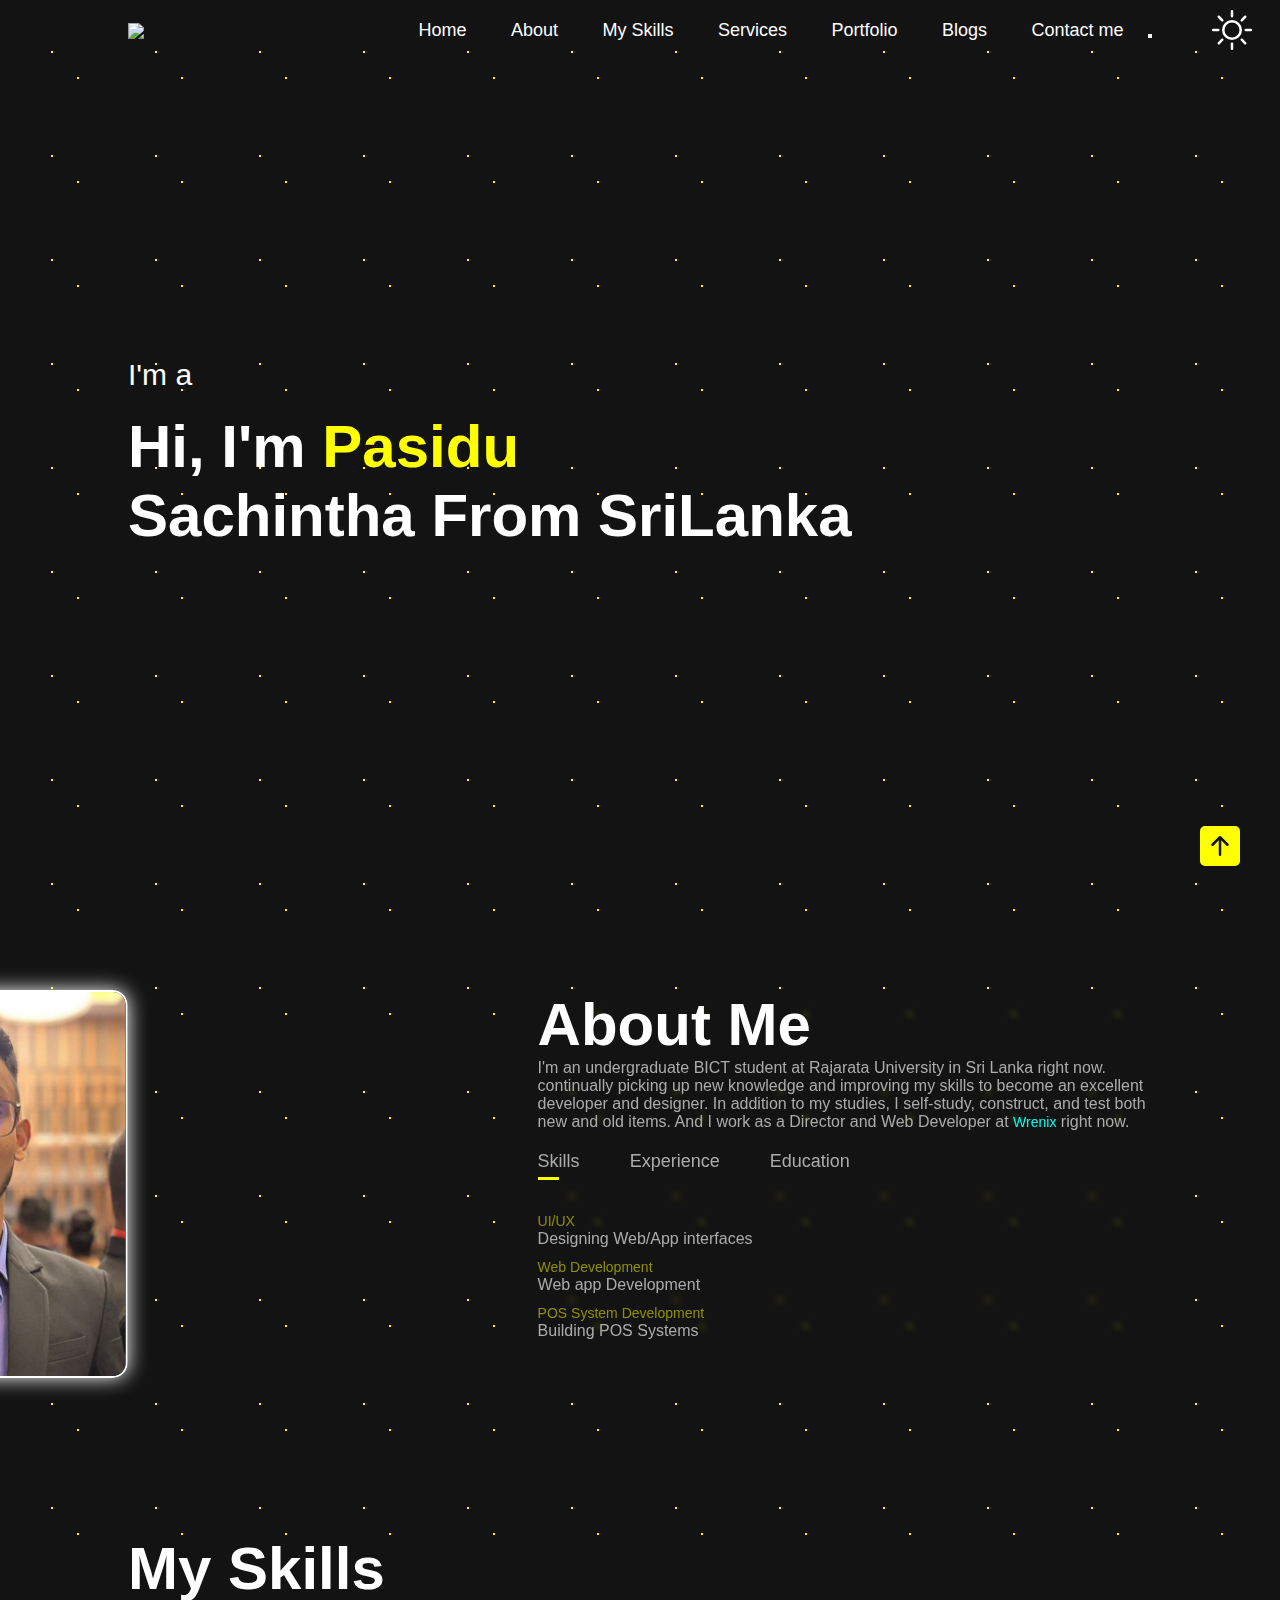
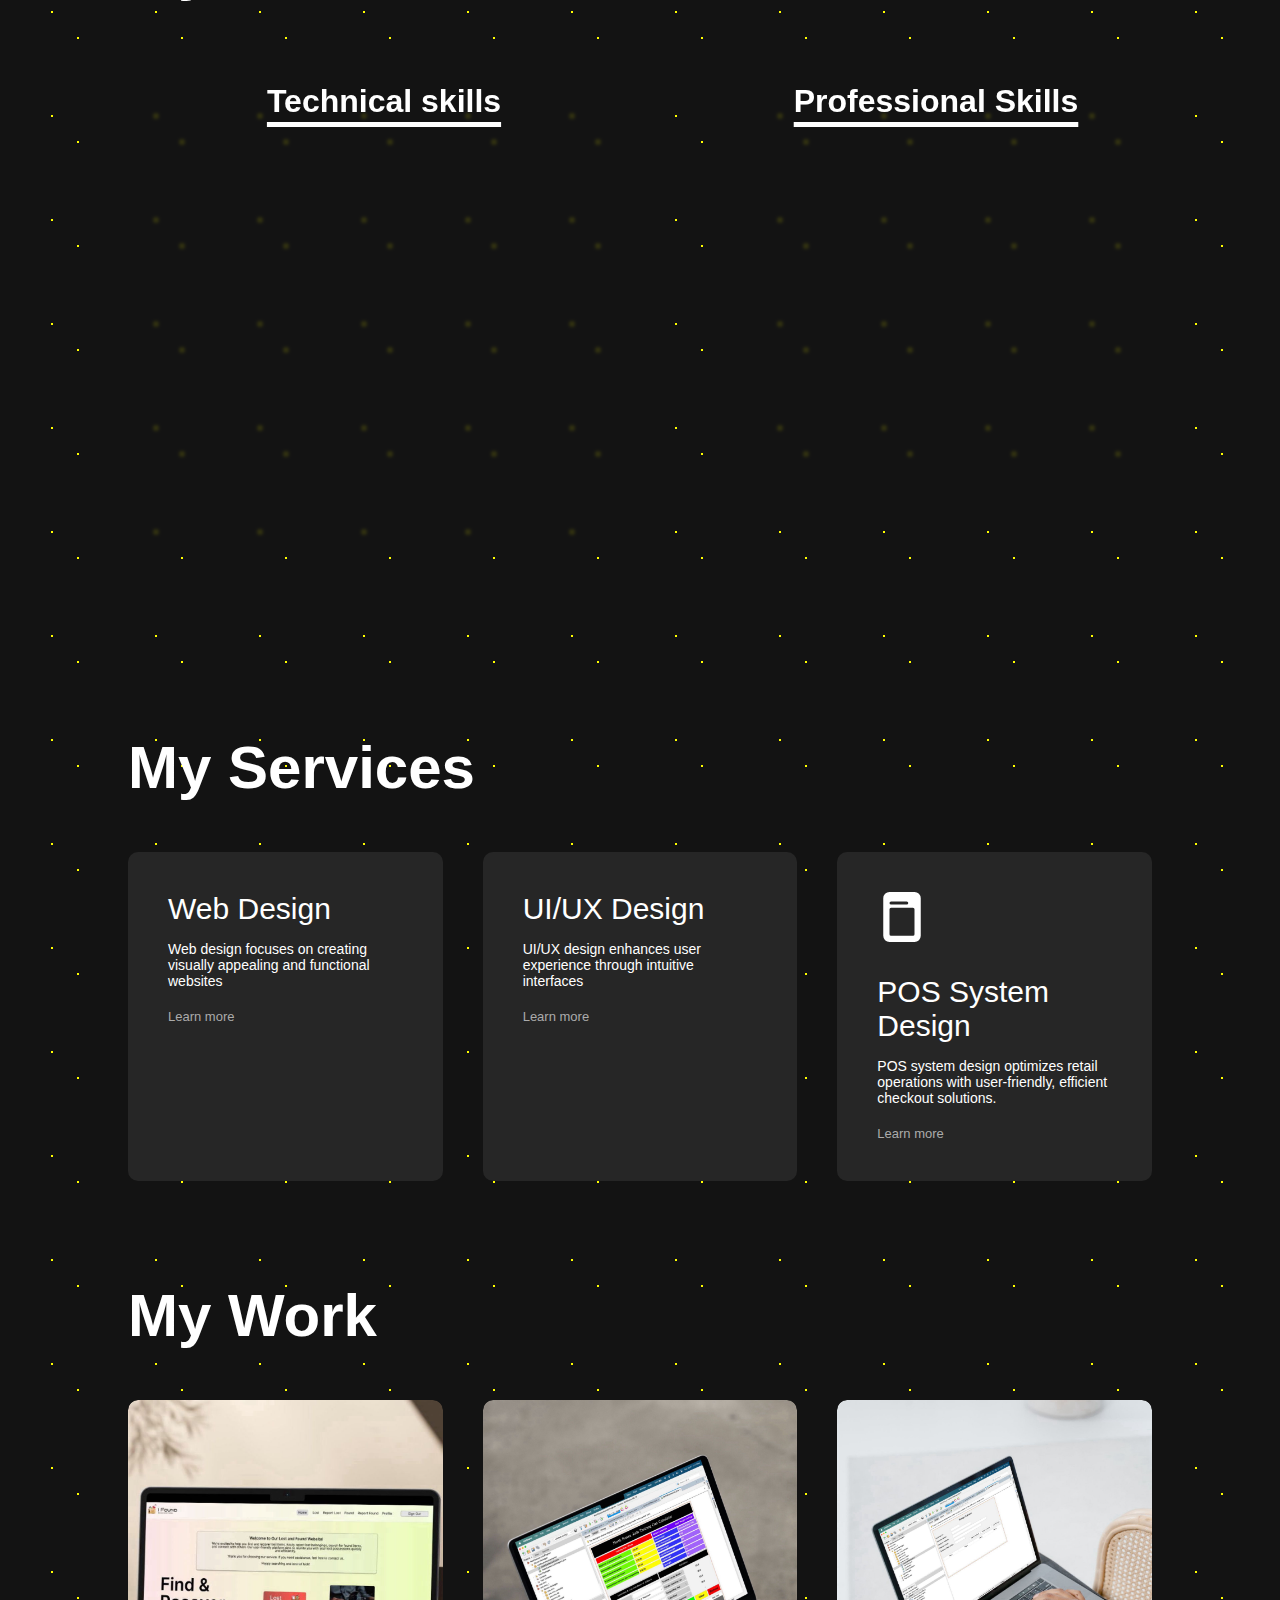
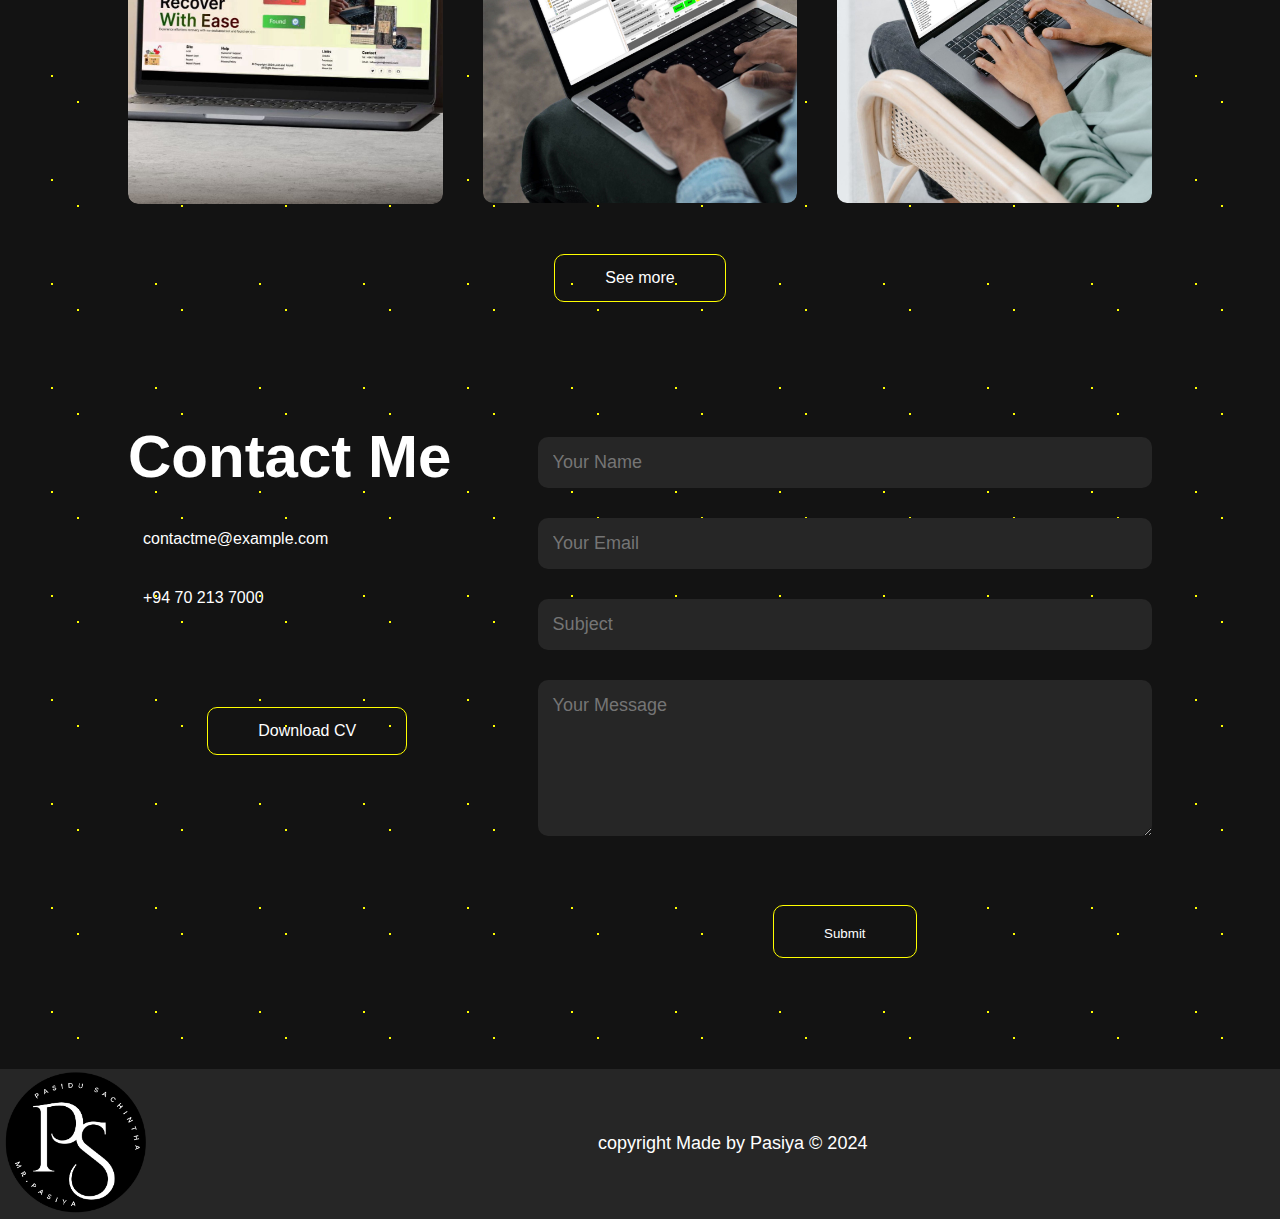
==== index.html @ 475c7ee6 "Update index.html" ====
<!DOCTYPE html>
<html lang="en">

<head>
    <meta charset="UTF-8">
    <meta name="viewport" content="width=device-width, initial-scale=1.0">
    <meta name="description" content="Designing the future">
    <meta name="author" content="Mr.Pasiya">
    <meta property="og:title" content="Mr.Pasiya">
    <meta property="og:description" content="Designing the future">
    <meta property="og:author" content="Mr.Pasiya">
    <meta property="og:image" content="/assets/icon/favicon.png">

    <title>Mr.Pasiya</title>
    <link rel="icon" type="image/x-icon" href="/assets/icon/favicon.png">
    <link rel="stylesheet" href="/Css/style.css">

    <script src="https://kit.fontawesome.com/189fecdd3d.js" crossorigin="anonymous"></script>
    <script src="https://cdn.jsdelivr.net/npm/bootstrap@5.3.3/dist/js/bootstrap.bundle.min.js"
        integrity="sha384-YvpcrYf0tY3lHB60NNkmXc5s9fDVZLESaAA55NDzOxhy9GkcIdslK1eN7N6jIeHz"
        crossorigin="anonymous"></script>

    <link rel="stylesheet" href="https://s.pageclip.co/v1/pageclip.css" media="screen">
</head>

<body data-theme="dark">
    <!-- -----------------home----------------- -->
    <div id="header">
        <div class="container">
            <nav>
                <img id="logo" src="/assets/logos/Logo.webp" class="logo">
                <ul id="sidemenu">
                    <li><a href="#header" style="--i:1">Home</a></li>
                    <li><a href="#about" style="--i:2">About</a></li>
                    <li><a href="#my-skills" style="--i:3">My Skills</a></li>
                    <li><a href="#services" style="--i:4">Services</a></li>
                    <li><a href="#portfolio" style="--i:5">Portfolio</a></li>
                    <li><a href="#blogs" style="--i:6">Blogs</a></li>
                    <li><a href="#contact" style="--i:7">Contact me</a></li>
                    <i class="fas fa-solid fa-x" onclick="closemenu()"></i>
                    <button id="theme-toggle" class="theme"><svg xmlns="http://www.w3.org/2000/svg" width="40" height="40"
                        fill="currentColor" class="bi bi-brightness-high" alt="switch theme" viewBox="0 0 16 16">
                        <path
                            d="M8 11a3 3 0 1 1 0-6 3 3 0 0 1 0 6m0 1a4 4 0 1 0 0-8 4 4 0 0 0 0 8M8 0a.5.5 0 0 1 .5.5v2a.5.5 0 0 1-1 0v-2A.5.5 0 0 1 8 0m0 13a.5.5 0 0 1 .5.5v2a.5.5 0 0 1-1 0v-2A.5.5 0 0 1 8 13m8-5a.5.5 0 0 1-.5.5h-2a.5.5 0 0 1 0-1h2a.5.5 0 0 1 .5.5M3 8a.5.5 0 0 1-.5.5h-2a.5.5 0 0 1 0-1h2A.5.5 0 0 1 3 8m10.657-5.657a.5.5 0 0 1 0 .707l-1.414 1.415a.5.5 0 1 1-.707-.708l1.414-1.414a.5.5 0 0 1 .707 0m-9.193 9.193a.5.5 0 0 1 0 .707L3.05 13.657a.5.5 0 0 1-.707-.707l1.414-1.414a.5.5 0 0 1 .707 0m9.193 2.121a.5.5 0 0 1-.707 0l-1.414-1.414a.5.5 0 0 1 .707-.707l1.414 1.414a.5.5 0 0 1 0 .707M4.464 4.465a.5.5 0 0 1-.707 0L2.343 3.05a.5.5 0 1 1 .707-.707l1.414 1.414a.5.5 0 0 1 0 .708" />
                    </svg></button>
                    <button id="toggleButton" class="mouse-ripple"><i class="fa-solid fa-arrow-pointer"></i></button>
                </ul>
                <i class="fas fa-solid fa-bars" onclick="openmenu()"></i>
            </nav>
            <div class="header-text">
                <p>I'm a <span id="element"></span></p>
                <h1>Hi, I'm <span>Pasidu</span><br>Sachintha From SriLanka</h1>
            </div>
        </div>
    </div>
    <!-- -----------------about----------- -->
    <div id="about">
        <div class="container">
            <div class="row">
                <div class="about-col-1">
                    <img src="/assets/personal/user.jpeg" class="slide-in-left">
                </div>
                <div class="about-col-2 ">
                    <h1 class="sub-title bounce">About Me</h1>
                    <p>I'm an undergraduate BICT student at Rajarata University in Sri Lanka right now. continually
                        picking up new knowledge and improving my skills to become an excellent developer and designer.
                        In addition to my studies, I self-study, construct, and test both new and old items. And I work
                        as a Director and Web Developer at <a href="https://www.wrenix.com/" class="wrenix"
                            target="_blank">Wrenix</a>
                        right now.</p>
                    <div class="tab-titles">
                        <p class="tab-links active-link" onclick="opentab('skills')">Skills</p>
                        <p class="tab-links" onclick="opentab('experience')">Experience</p>
                        <p class="tab-links" onclick="opentab('education')">Education</p>
                    </div>
                    <div class="tab-contents active-tab" id="skills">
                        <ul>
                            <li><span>UI/UX</span><br>Designing Web/App interfaces</li>
                            <li><span>Web Development</span><br>Web app Development</li>
                            <li><span>POS System Development</span><br>Building POS Systems</li>
                        </ul>
                    </div>
                    <div class="tab-contents" id="experience">
                        <ul>
                            <li><span>2024 - Current</span><br>Director and Web Developer at <a
                                    href="https://www.wrenix.com/" class="wrenix" target="_blank">Wrenix</a></li>
                            <li><span>2022-2023</span><br>Manager at Ashoka Store PVT</li>
                        </ul>
                    </div>
                    <div class="tab-contents" id="education">
                        <ul>
                            <li><span>2023</span><br>BICT from RUSL(Under Graduate)</li>
                            <li><span>2022</span><br>SE Training from IJSE</li>
                            <li><span>2022</span><br>English Training at British Council</li>
                            <li><span>2021</span><br>Three Bs from Technology Streem</li>
                        </ul>
                    </div>
                </div>
            </div>
        </div>
    </div>
    <!-- -----------------my skills----------------- -->
    <div id="my-skills">
        <h1 class="sub-title bounce" onload="loadSkills()">My Skills</h1>
        <section>
            <div class="container1">
                <h1 class="heading" id="tech-bars">Technical skills</h1>
                <div class="technical-bars">
                    <div class="bar"><i class="fa-brands fa-html5" style="color:#c95d2e"></i>
                        <div class="info"><span>HTML</span></div>
                        <div class="progrss-line html" id="tech-bar">
                            <span></span>
                        </div>
                    </div>
                </div>
                <div class="technical-bars">
                    <div class="bar"><i class="fa-brands fa-css3-alt" style="color:#147bbc"></i>
                        <div class="info"><span>CSS</span></div>
                        <div class="progrss-line css">
                            <span></span>
                        </div>
                    </div>

                </div>
                <div class="technical-bars">
                    <div class="bar"><i class="fa-brands fa-js" style="color:#b0bc1e"></i>
                        <div class="info"><span>Java Script</span></div>
                        <div class="progrss-line js">
                            <span></span>
                        </div>
                    </div>

                </div>
                <div class="technical-bars">
                    <div class="bar"><i class="fa-brands fa-java" style="color:#5382a1"></i>
                        <div class="info"><span>Java</span></div>
                        <div class="progrss-line java">
                            <span></span>
                        </div>
                    </div>

                </div>
                <div class="technical-bars">
                    <div class="bar"><i class="fa-brands fa-python " style="color:#147bbc"></i>
                        <div class="info"><span>Python</span></div>
                        <div class="progrss-line python">
                            <span></span>
                        </div>
                    </div>
                </div>
            </div>
            <div class="container2">
                <h1 class="heading">Professional Skills</h1>
                <div class="radial-bars">
                    <div class="radial-bar">
                        <svg x="0px" y="0px" viewBox="0 0 200 200">
                            <circle class="progress-bar" cx="100" cy="100" r="80"></circle>
                            <circle class="path path-1" cx="100" cy="100" r="80"></circle>
                        </svg>
                        <div class="percentage">70%</div>
                        <div class="text">Creativity</div>
                    </div>
                    <div class="radial-bar">
                        <svg x="0px" y="0px" viewBox="0 0 200 200">
                            <circle class="progress-bar" cx="100" cy="100" r="80"></circle>
                            <circle class="path path-2" cx="100" cy="100" r="80"></circle>
                        </svg>
                        <div class="percentage">65%</div>
                        <div class="text">Communication</div>
                    </div>
                    <div class="radial-bar">
                        <svg x="0px" y="0px" viewBox="0 0 200 200">
                            <circle class="progress-bar" cx="100" cy="100" r="80"></circle>
                            <circle class="path path-3" cx="100" cy="100" r="80"></circle>
                        </svg>
                        <div class="percentage">40%</div>
                        <div class="text">Problem Solving</div>
                    </div>
                    <div class="radial-bar">
                        <svg x="0px" y="0px" viewBox="0 0 200 200">
                            <circle class="progress-bar" cx="100" cy="100" r="80"></circle>
                            <circle class="path path-4" cx="100" cy="100" r="80"></circle>
                        </svg>
                        <div class="percentage">90%</div>
                        <div class="text">Teamwork</div>
                    </div>
                </div>
            </div>
        </section>
    </div>

    <!-- -----------------services----------------- -->
    <div id="services">
        <div class="container">
            <h1 class="sub-title bounce">My Services</h1>
            <div class="services-list">
                <div>
                    <i class="fa-solid fa-code"></i>
                    <h2>Web Design</h2>
                    <p>Web design focuses on creating visually appealing and functional websites</p>
                    <a href="#services">Learn more</a>
                </div>
                <div>
                    <i class="fa-solid fa-crop-simple"></i>
                    <h2>UI/UX Design</h2>
                    <p>UI/UX design enhances user experience through intuitive interfaces</p>
                    <a href="#services">Learn more</a>
                </div>
                <div>
                    <svg xmlns="http://www.w3.org/2000/svg" width="50" height="50" fill="currentColor"
                        class="bi bi-file-post-fill" viewBox="0 0 16 16" style="margin-bottom: 30px;">
                        <path
                            d="M12 0H4a2 2 0 0 0-2 2v12a2 2 0 0 0 2 2h8a2 2 0 0 0 2-2V2a2 2 0 0 0-2-2M4.5 3h5a.5.5 0 0 1 0 1h-5a.5.5 0 0 1 0-1m0 2h7a.5.5 0 0 1 .5.5v8a.5.5 0 0 1-.5.5h-7a.5.5 0 0 1-.5-.5v-8a.5.5 0 0 1 .5-.5" />
                    </svg>
                    <h2>POS System Design</h2>
                    <p>POS system design optimizes retail operations with user-friendly, efficient checkout solutions.
                    </p>
                    <a href="#services">Learn more</a>
                </div>
            </div>
        </div>
    </div>

    <!-- -----------------portfolio----------- -->
    <div id="portfolio">
        <div class="container">
            <h1 class="sub-title bounce">My Work</h1>
            <div class="work-list">
                <div class="work">
                    <img src="/assets/projects/lost-and-found.jpg">
                    <div class="layer">
                        <h3>Lost & Found System</h3>
                        <p>This platform aims to streamline the process of reporting,
                            searching, and recovering lost items, reducing the manual effort and errors associated with
                            traditional methods. By leveraging modern web technologies.It's still developing.</p>
                        <a href="https://github.com/Pasidu09-SL/IFound-System" target="_blank"><i class="fa-solid fa-arrow-up-right-from-square"></i></a>
                    </div>
                </div>
                <div class="work">
                    <img src="/assets/projects/pos-system1.jpg">
                    <div class="layer">
                        <h3>Training Cost Calculator</h3>
                        <p>This POS System is used to monitor client training and determine costs.</p>
                        <a href="https://github.com/Pasidu09-SL/Training-Cost-Calculator/tree/main" target="_blank"><i class="fa-solid fa-arrow-up-right-from-square"></i></a>
                    </div>
                </div>
                <div class="work">
                    <img src="/assets/projects/pos-system2.jpg">
                    <div class="layer">
                        <h3>Store Billing System</h3>
                        <p>This is a store's POS billing system.It's still developing.</p>
                        <a href="https://github.com/Pasidu09-SL/Store-Billing-System" target="_blank"><i class="fa-solid fa-arrow-up-right-from-square"></i></a>
                    </div>
                </div>
            </div>
            <a href="#portfolio" class="button">See more <i class="fa-solid fa-eye"></i></a>
        </div>
    </div>
    <!-- -----------------contact----------------- -->
    <div id="contact">
        <div class="container">
            <div class="row">
                <div class="contact-left">
                    <h1 class="sub-title bounce">Contact Me</h1>
                    <p><i class="fa-solid fa-paper-plane pulse"></i>contactme@example.com</p>
                    <p><i class="fa-solid fa-phone-volume pulse"></i>+94 70 213 7000</p>
                    <div class="social-icons">
                        <a href="https://web.facebook.com/pasidu.sachintha.1/" class="facebook" target="_blank"> <i
                                class="fa-brands fa-facebook"></i></a>
                        <a href="https://x.com/MrPasiya0" class="twitter" target="_blank"> <i
                                class="fa-brands fa-square-twitter"></i></a>
                        <a href="https://www.instagram.com/mr.pasiya_a/" class="insta" target="_blank"><i
                                class="fa-brands fa-square-instagram instagram"></i></a>
                        <a href="https://www.linkedin.com/in/pasidu-sachintha-982448288/" class="linkedin" target="_blank"> <i
                                class="fa-brands fa-linkedin" ></i></a>
                        <a href="https://github.com/Pasidu09-SL" class="github" target="_blank"> <i
                                class="fa-brands fa-square-github"></i></a>
                    </div>
                    <a href="/assets/personal/my-cv.pdf" download class="button">Download CV <i class="fa-solid fa-file-arrow-down"></i></a>
                </div>
                <div class="contact-right">
                    <form id="contact-form">
                        <i class="fa-solid fa-user" style="color: var(--icon)"></i> <input type="text" name="Name" id="name" placeholder="Your Name" required >
                        <i class="fa-solid fa-envelope" style="color: var(--icon)"></i><input type="email" name="Email" id="email" placeholder="Your Email" required>
                        <i class="fa-solid fa-highlighter" style="color: var(--icon)"></i><input type="text" name="Subject" id="subject" placeholder="Subject">
                        <i class="fa-regular fa-file-lines" style="color: var(--icon)"></i><textarea name="Message" rows="6" id="message" placeholder="Your Message" required></textarea>
                        <button type="submit" class="button sub" onclick="restForm()">Submit <i class="fa-solid fa-paper-plane" style="font-size: 20px;"></i> </button>
                    </form>
                    <span id="msg"></span>
                </div>
            </div>
        </div>
    </div>

    <footer>
        <img src="/assets/icon/favicon.png">
        <p class="copyright">copyright Made by Pasiya &copy; 2024</p>
    </footer>
    <a href="#header"><svg xmlns="http://www.w3.org/2000/svg" width="40" height="40" fill="currentColor"
            class="bi bi-arrow-up-square-fill up-arrow" viewBox="0 0 16 16">
            <path
                d="M2 16a2 2 0 0 1-2-2V2a2 2 0 0 1 2-2h12a2 2 0 0 1 2 2v12a2 2 0 0 1-2 2zm6.5-4.5V5.707l2.146 2.147a.5.5 0 0 0 .708-.708l-3-3a.5.5 0 0 0-.708 0l-3 3a.5.5 0 1 0 .708.708L7.5 5.707V11.5a.5.5 0 0 0 1 0" />
        </svg></a>

    <script src="/js/script.js"></script>
    <script src="/js/email.js"></script>

    <!-- Load library from the CDN https://github.com/mattboldt/typed.js -->
    <script src="https://unpkg.com/typed.js@2.1.0/dist/typed.umd.js"></script>
    <script>

        var typed = new Typed('#element', {
            strings: ['Student at Rajarata Univercity SriLanka', 'Director and Web Developer at <a href="https://www.wrenix.com/" target="_blank">Wrenix</a>'],
            typeSpeed: 50,
            backSpeed: 50,
            backDelay: 1500,
            loop: true
        });

        let switchTheme = document.getElementById("theme-toggle");
        let imageColor = document.querySelectorAll(".theme")
        let logo = document.getElementById("logo")

        switchTheme.addEventListener('click', () => {

            const currentTheme = document.body.getAttribute('data-theme');
            const newTheme = currentTheme === 'light' ? 'dark' : 'light';
            if (newTheme === 'light') {
                logo.src = '/assets/logos/Light-Mode-logo.webp';
            } else {
                logo.src = '/assets/logos/Logo.webp';
            }
            imageColor.forEach(element => {
                element.classList.toggle("theme")
            });
            document.body.setAttribute('data-theme', newTheme);
        });
    </script>

    <!-- ----------Conecting Emailjs---------- -->
    <script type="text/javascript" src="https://cdn.emailjs.com/dist/email.min.js"></script>
    <script type="text/javascript">
        (function () {
            emailjs.init("cT7HiVfepeiACZYll");
        })();
    </script>
</body>

</html>
---- Css/style.css ----
* {
    margin: 0;
    padding: 0;
    font-family: 'Poppoms', sans-serif;
    box-sizing: border-box;
    scroll-behavior: smooth;
    transition: all 0.2s;
}
:root [data-theme="light"] {
    --text: black;
    --icon:black;
    --themeicon:white;
    --sectext:#4d4d4d;
    --background: rgb(255, 255, 255);
    --layer:rgba(255, 255, 255, 0.6);
    --primary: yellow;
    --span:blue;
    --bar:red;
    --secondary: rgb(156, 161, 55);
    --background-image: url(/assets/background/Light-Mode-Background-img-desktop.webp);
    --background-image-mobile: url(/assets/background/Light-Mode-Background-img-mobile.webp);
    --dots:radial-gradient(var(--bar) 1px, transparent 1px),
    radial-gradient(var(--icon) 1.3px, var(--background) 1px);
    --dots-size:52px 52px;
    
}
:root [data-theme="dark"] {
    --text: white;
    --icon:yellow;
    --sectext:#ababab;
    --background: #131313;
    --layer:rgba(0, 0, 0, 0.6);
    --primary: yellow;
    --span:rgb(0, 255, 242);
    --bar:yellow;
    --secondary: rgb(143, 143, 0);
    --background-image: url(/assets/background/Background-img-desktop-1.webp);
    --background-image-mobile: url(/assets/background/Background-img-mobile.webp);
    --dots:radial-gradient(var(--bar) 1px, transparent 1px),
    radial-gradient(var(--icon) 1.3px, var(--background) 1px);
    --dots-size:104px 104px;
}

body {
    margin: 0;
    height: 200vh;
    color: var(--text);
    background-color: var(--background);
    opacity: 1;
    background-image: var(--dots);
    background-size: var(--dots-size);
    background-position: 0 0, 26px 26px;
    justify-content: center;
    align-items: center;
}

/* =======================Ripple=================== */
.ripple {
    position: absolute;
    width: 5px;
    height: 5px;
    background: radial-gradient(circle, black, rgb(61, 61, 61), yellow, yellow, yellow, yellow, yellow, green);
    border-radius: 50%;
    pointer-events: none;
    transform: scale(0);
    animation: ripple-animation 1.5s linear forwards, color-animation 1s linear infinite;
    opacity: 0.6;
}

@keyframes ripple-animation {
    0% {
        transform: scale(0);
        opacity: 0.6;
    }

    100% {
        transform: scale(5);
        opacity: 0;
    }
}

@keyframes color-animation {
    0% {
        filter: hue-rotate(0deg);
    }

    100% {
        filter: hue-rotate(360deg);
    }
}

/* =======================Fade In=================== */
.fade-in {
    opacity: 0;
    animation: fadeInAnimation 4s forwards;
}

@keyframes fadeInAnimation {
    to {
        opacity: 3;
    }
}

/* =======================Slide In Left=================== */
.slide-in-left {
    transform: translateX(-100%);
    animation: slideInLeftAnimation 4s forwards;
}

@keyframes slideInLeftAnimation {
    to {
        transform: translateX(0);
    }
}

/* =======================bouns=================== */
.bounce {
    animation: bounceAnimation 4s infinite;
}

@keyframes bounceAnimation {

    0%,
    20%,
    50%,
    80%,
    100% {
        transform: translateY(0);
    }

    40% {
        transform: translateY(-30px);
    }

    60% {
        transform: translateY(-15px);
    }
}

/* =======================Pulse=================== */
.pulse {
    animation: pulseAnimation 1s infinite;
}

@keyframes pulseAnimation {

    0%,
    100% {
        transform: scale(1);
    }

    50% {
        transform: scale(1.3);
    }
}

/* =======================Spinner=================== */
.spinner {
    border: 4px solid rgba(0, 0, 0, 0.1);
    border-left-color: #000;
    border-radius: 50%;
    width: 40px;
    height: 40px;
    animation: spin 1s linear infinite;
}

@keyframes spin {
    from {
        transform: rotate(0deg);
    }

    to {
        transform: rotate(360deg);
    }
}


/* ------------------header----------------- */
#header {
    width: 100%;
    height: 100vh;
    background-image: var(--background-image);
    background-size: cover;
    background-position: center;
    background-attachment: fixed;
}

.container {
    padding: 10px 10%;
}

nav {
    display: flex;
    align-items: center;
    justify-content: space-between;
    flex-wrap: wrap;
}

.logo {
    width: 200px;
    animation: slideRight 3s ease forwards;
}

@keyframes slideRight {
    0% {
        transform: translateX(-100px);
        opacity: 0;
    }

    100% {
        transform: translateX(0px);
        opacity: 1;
    }
}

@keyframes slideDown {
    0% {
        transform: translateY(-100px);
        opacity: 0;
    }

    100% {
        transform: translateY(0px);
        opacity: 1;
    }
}

@keyframes slideUp {
    0% {
        transform: translateY(100px);
        opacity: 0;
    }

    100% {
        transform: translateY(0px);
        opacity: 1;
    }
}

nav ul li {
    display: inline-block;
    list-style: none;
    margin: 10px 20px;
    animation: slideDown 2s ease forwards;
    animation-delay: calc(.3s * var(--i));
}

nav ul li a {
    color: var(--text);
    text-decoration: none;
    font-size: 18px;
    position: relative;
    animation: slideDown 10s ease forwards;
    animation-delay: calc(.1s * var(--i));
}

nav ul li a::after {
    content: '';
    width: 0;
    height: 3px;
    background: var(--icon);
    position: absolute;
    left: 0;
    bottom: -6px;
    transition: 0.5s;
}

nav ul li a:hover::after {
    width: 100%;
}

.header-text {
    margin-top: 30%;
    font-size: 30px;
    animation: slideUp 3s ease forwards;
}

.header-text h1 {
    font-size: 60px;
    margin-top: 20px;
}

.header-text h1 span,
p span {
    color: var(--primary);
}

.header-text p span a {
    color: var(--span);
    text-decoration: none;
}

nav .fas {
    display: none;
}

/* -------------about--------- */

#about {
    padding: 80px 0;
    color: var(--sectext);
}

.row {
    display: flex;
    justify-content: space-between;
    flex-wrap: wrap;
    margin-bottom: 5%;
}

.about-col-1 {
    flex-basis: 35%;
}

.about-col-1 img {
    width: 100%;
    border-radius: 15px;
    border: 2px solid var(--text);
    box-shadow: 0px 0px 20px 0px var(--text);
}

.about-col-2 {
    flex-basis: 60%;
    backdrop-filter: blur(3px);
}

.sub-title {
    font-size: 60px;
    font-weight: 600;
    color: var(--text);
}

.tab-titles {
    display: flex;
    margin: 20px 0 40px;
}

.tab-links {
    margin-right: 50px;
    font-size: 18px;
    font-weight: 500;
    cursor: pointer;
    position: relative;
}

.tab-links::after {
    content: '';
    width: 0;
    height: 3px;
    background: var(--icon);
    position: absolute;
    left: 0;
    bottom: -8px;
    transition: 0.5s;
}

.tab-links.active-link::after {
    width: 50%;
}

.tab-contents ul li {
    list-style: none;
    margin: 10px 0;
}

.tab-contents ul li span {
    color: var(--secondary);
    font-size: 14px;
}

.tab-contents ul li a,
.about-col-2 p a {
    color: var(--span);
    text-decoration: none;
    font-size: 14px;
    position: relative;
}

.wrenix::after {
    content: '';
    width: 0;
    height: 3px;
    background: var(--primary);
    position: absolute;
    left: 0;
    bottom: -6px;
    transition: 0.5s;
}

.wrenix:hover::after {
    width: 100%;
}

.tab-contents {
    display: none;
}

.tab-contents.active-tab {
    display: block;
}

/* -----------------my skills---------------- */
#my-skills {
    padding: 10px 10%;
    margin-bottom: 10%;
}

section {
    display: flex;
    flex-wrap: wrap;
    align-items: start;
    justify-content: start;
    gap: 5rem;
    margin-top: 5rem;
}

.container1,.container2{
    width: 100%;
    flex: 1;
    backdrop-filter: blur(2px);
}

.container1{
    min-width: 50%;
}


.heading {
    text-align: center;
    text-decoration: underline;
    text-underline-offset: 10px;
    text-decoration-thickness: 5px;
    margin-bottom: 50px;
}

.bar {
    font-size: 23px;
}

.bar i {
    font-size: 30px;
    transition: transform 0.5s;
}

.bar i:hover {
    transform: translateY(-10px);
}

.technical-bars .bar {
    margin: 40px 0;
}

.technical-bars .bar:first-child {
    margin-top: 0;
}

.technical-bars .bar:last-child {
    margin-bottom: o;
}

.technical-bars .bar .info {
    margin-bottom: 5px;
}

.technical-bars .bar .info span {
    font-size: 17px;
    font-weight: 500;
    animation: showText 0.5s 1s linear forwards;
    opacity: 0;
}

.technical-bars .bar .progrss-line {
    position: relative;
    border-radius: 10px;
    width: 100%;
    height: 5px;
    background-color: blue;
    animation: animate 1s cubic-bezier(1, 0, 0.5, 1) forwards;
    transform: scaleX(0);
    transform-origin: left;
}

@keyframes animate {
    100% {
        transform: scaleX(1);
    }
}

.technical-bars .bar .progrss-line span {
    height: 100%;
    background-color: var(--bar);
    position: absolute;
    border-radius: 10px;
    animation: animate 1s 1s cubic-bezier(1, 0, 0.5, 1) forwards;
    transform: scaleX(0);
    transform-origin: left;
}

.progrss-line.html span {
    width: 85%;
}

.progrss-line.css span {
    width: 65%;
}

.progrss-line.js span {
    width: 41%;
}

.progrss-line.java span {
    width: 55%;
}

.progrss-line.python span {
    width: 75%;
}

.progrss-line span::after {
    position: absolute;
    padding: 1px 8px;
    background-color: var(--text);
    color: var(--background);
    font-size: 12px;
    border-radius: 3px;
    top: -28px;
    right: -20px;
    animation: showText 0.5s 1.5s linear forwards;
    opacity: 0;
}

.progrss-line.html span::after {
    content: "85%";
}

.progrss-line.css span::after {
    content: "65%";
}

.progrss-line.js span::after {
    content: "41%";
}

.progrss-line.java span::after {
    content: "55%";
}

.progrss-line.python span::after {
    content: "75%";
}

.progrss-line span::before {
    content: "";
    position: absolute;
    width: 0;
    height: 0;
    border: 7px solid transparent;
    border-bottom-width: 0px;
    border-right-width: 0px;
    border-top-color: var(--text);
    top: -10px;
    right: 0;
    animation: showText 0.5s 1.5s linear forwards;
    opacity: 0;
}



.radial-bars {
    width: 100%;
    display: flex;
    flex-wrap: wrap;
    justify-content: space-evenly;
    align-items: flex-start;
}

.radial-bars .radial-bar {
    width: 50%;
    height: 170px;
    margin-bottom: 10px;
    position: relative;
}

.radial-bars .radial-bar svg {
    position: absolute;
    top: 50%;
    left: 50%;
    transform: translate(-50%, -50%)rotate(-90deg);
    width: 120px;
    height: 160px;
}

.radial-bars .radial-bar .progress-bar {
    stroke-width: 10;
    stroke: blue;
    fill: transparent;
    stroke-dasharray: 502;
    stroke-dashoffset: 502;
    stroke-linecap: round;
    animation: abimate-bar 1s linear forwards;
}


.path {
    stroke-width: 10;
    stroke: var(--bar);
    fill: transparent;
    stroke-dasharray: 502;
    stroke-dashoffset: 502;
    stroke-linecap: round;
}

.path-1 {
    animation: animate-path1 1s 1s linear forwards ;
}

.path-2 {
    animation: animate-path2 1s 1s linear forwards;
}

.path-3 {
    animation: animate-path3 1s 1s linear forwards;
}

.path-4 {
    animation: animate-path4 1s 1s linear forwards; 
}
.radial-bar .percentage {
    position: absolute;
    top: 50%;
    left: 50%;
    transform: translate(-50%, -50%);
    font-size: 17px;
    font-weight: 500;
    animation: showText 0.5 1s linear forwards;
    opacity: 0;
}

.radial-bar .text {
    width: 100%;
    position: absolute;
    text-align: center;
    left: 50%;
    bottom: -5px;
    transform: translate(-50%, -50%);
    font-size: 17px;
    font-weight: 500;
    animation: showText 0.5s 1s linear forwards;
    opacity: 0;
}

@keyframes showText {
    100% {
        opacity: 1;
    }
}
@keyframes abimate-bar {
    100% {
        stroke-dashoffset: -1;
    }
}
/* ****************** 1% = 5 stroke *************** */
@keyframes animate-path1 {
    100% {
        stroke-dashoffset: 150;
    }
}

@keyframes animate-path2 {
    100% {
        stroke-dashoffset: 175;
    }
}

@keyframes animate-path3 {
    100% {
        stroke-dashoffset: 300;
    }
}

@keyframes animate-path4 {
    100% {
        stroke-dashoffset: 50;
    }
}




/* -----------------services---------------- */
#services {
    padding: 30px 0;
}

.services-list {
    display: grid;
    grid-template-columns: repeat(auto-fit, minmax(250px, 1fr));
    grid-gap: 40px;
    margin-top: 50px;
}

.services-list div {
    background: #262626;
    padding: 40px;
    font-size: 14px;
    font-weight: 300;
    border-radius: 10px;
    color: white;
    transition: 0.2s, trasform 0.5s;
}

.services-list div i {
    font-size: 50px;
    margin-bottom: 30px;
}

.services-list div h2 {
    font-size: 30px;
    font-weight: 500;
    margin-bottom: 15px;
}


.services-list div a {
    text-decoration: none;
    color: var(--sectext);
    font-size: 13px;
    margin-top: 20px;
    display: inline-block;
}

.services-list div:hover{
    background: linear-gradient(var(--layer), var(--primary));
    transform: translateY(-10px);
    color: #080808;
}
.services-list div a:hover{
    color: black;
}


/* -----------------portfolio---------------- */

#portfolio {
    padding: 50px 0;
}

.work-list {
    display: grid;
    grid-template-columns: repeat(auto-fit, minmax(250px, 1fr));
    grid-gap: 40px;
    margin-top: 50px;
}

.work {
    border-radius: 10px;
    position: relative;
    overflow: hidden;
}

.work img {
    width: 100%;
    border-radius: 10px;
    display: block;
    transition: transform 0.5s;
}

.layer {
    width: 100%;
    height: 0;
    background: linear-gradient(var(--layer), var(--primary));
    border-radius: 10px;
    position: absolute;
    left: 0;
    bottom: 0;
    overflow: hidden;
    display: flex;
    align-items: center;
    justify-content: center;
    flex-direction: column;
    padding: 0 40px;
    text-align: center;
    font-size: 14px;
    transition: height 0.5s;
}

.layer h3 {
    font-weight: 500;
    margin-bottom: 20px;
}

.layer a {
    margin-top: 20px;
    color: var(--secondary);
    text-decoration: none;
    font-size: 18px;
    line-height: 60px;
    background: white;
    width: 60px;
    height: 60px;
    border-radius: 50%;
    text-align: center;

}

.work:hover img {
    transform: scale(1.1);
}

.work:hover .layer {
    height: 100%;
}

.button {
    display: block;
    margin: 50px auto;
    width: fit-content;
    border: 1px solid var(--icon);
    padding: 14px 50px;
    border-radius: 10px;
    text-decoration: none;
    color: var(--text);
    transition: 0.5s;
    cursor: pointer;
}

.button:hover {
    background: var(--primary);
    color: black;
}


/* -----------------contact---------------- */
.contact-left {
    flex-basis: 35%;
}

.contact-right {
    flex-basis: 60%;
}

.contact-left p {
    margin-top: 30px;
}

.contact-left p i {
    color: var(--icon);
    margin-right: 15px;
    font-size: 25px;
}
#contact-form i{
    font-size: 30px;
}

.social-icons {
    margin-top: 30px;
}

.social-icons a {
    text-decoration: none;
    font-size: 30px;
    margin-right: 15px;
    color: var(--icon);
    display: inline-block;
    transition: transform 0.5s;
}

.facebook:hover {
    color: rgb(0, 100, 208);
    transform: translateY(-5px);
    box-shadow: 0 0 20px rgb(0, 100, 208);
    border-radius: 51%;
}

.twitter:hover {
    color: rgb(108, 179, 255);
    transform: translateY(-5px);
    box-shadow: 0 0 20px rgb(108, 179, 255);
    border-radius: 6px;
}

.instagram {
    cursor: pointer;
    background: var(--icon);
    -webkit-background-clip: text;
    -webkit-text-fill-color: transparent;
    transition: transform 0.5s;

    font {
        size: 20vw;
    }

    ;

    &:hover {
        background: -webkit-radial-gradient(33% 100% circle, #FED373 4%, #F15245 30%, #D92E7F 62%, #9B36B7 85%, #515ECF);
        background: radial-gradient(circle at 33% 100%, #FED373 4%, #F15245 30%, #D92E7F 62%, #9B36B7 85%, #515ECF);
        -webkit-background-clip: text;
        -webkit-text-fill-color: transparent;
        box-shadow: 0 0 20px yellow;
        border-radius: 6px;
        transform: translateY(-5px);
    }
}

.linkedin:hover {
    color: rgb(76, 163, 255);
    transform: translateY(-5px);
    box-shadow: 0 0 20px rgb(76, 163, 255);
    border-radius: 6px;
}

.github:hover {
    color: rgb(94, 0, 208);
    transform: translateY(-5px);
    box-shadow: 0 0 20px rgb(94, 0, 208);
    border-radius: 6px;
}

.contact-right form {
    width: 100%;
}
.sub{
    background-color: var(--background);
}
form input,
form textarea {
    width: 100%;
    border: 0;
    outline: none;
    background: #262626;
    padding: 15px;
    margin: 15px 0;
    color: var(--text);
    font-size: 18px;
    border-radius: 10px;
}



footer {
    display: flex;
    background: #262626;
    align-items: center;
    width: 100%;
}

footer p {
    display: flex;
    color: white;
    font-size: 18px;
    position: relative;
    text-align: center;
}

footer img {
    width: 150px;
    left: 1px;
    margin-right: 35%;
}

.up-arrow {
    position: fixed;
    bottom: 2.1rem;
    right: 2.5rem;
    color: var(--icon);
    transition: transform 0.5s;
}

.up-arrow:hover {
    color: var(--text);
    transform: translateY(-5px);
    box-shadow: 0 0 20px var(--text);
    border-radius: 3px;
}
#theme-toggle{
    position: fixed;
    transition: transform 0.5s;
    margin-left: 5%;
    border-radius: 50%;
    cursor: pointer;
    background-color: var(--themeicon);
    border: var(--text);
}
.theme {
    filter: invert(100%);
}

.theme:hover {
    color: var(--text);
    background: var(--text);
    color: var(--background);
    transform: translateY(-5px);
    box-shadow: 0 0 20px var(--text);
}

/* -------------css for mobile viwe--------- */
@media only screen and (max-width: 600px) {
    #header {
        background-image: var(--background-image-mobile);
    }

    .header-text {
        padding-top: 150%;
        font-size: 17px;

    }

    .header-text h1 {
        font-size: 30px;
    }

    nav .fas {
        display: block;
        font-size: 25px;
    }

    nav ul {
        background: var(--primary);
        color: #808080;
        position: fixed;
        position: fixed;
        top: 0;
        right: -200px;
        width: 200px;
        height: 100vh;
        padding-top: 50px;
        z-index: 2;
        transition: right 0.5s;
    }

    nav ul li a {
        color: #080808;
    }

    nav ul li {
        display: block;
        margin: 25px;
    }

    nav ul .fas {
        position: absolute;
        top: 25px;
        left: 25px;
        cursor: pointer;
    }
    #theme-toggle{
        background-color:var(--span);
        color: #000;
        
    }

    .sub-title {
        font-size: 40px;
    }

    .about-col-1,
    .about-col-2 {
        flex-basis: 100%;
    }

    .about-col-1 {
        margin-bottom: 30px;
    }

    .about-col-2 {
        font-size: 10px;
    }

    #my-skills {
        padding: 10px 5%;
        margin-bottom: 5%;
    }

    .container1 {
        width: 100%;
        padding: 20px;
        margin: 20px 0;
    }

    .heading {
        font-size: 1.5em;
        margin-bottom: 20px;
    }

    .bar {
        font-size: 18px;
    }

    .bar i {
        font-size: 25px;
    }

    .technical-bars .bar {
        margin: 20px 0;
    }

    .technical-bars .bar .info span {
        font-size: 15px;
    }

    .technical-bars .bar .progrss-line {
        height: 4px;
    }

    .progrss-line span::after {
        font-size: 10px;
    }

    .radial-bars {
        display: flex;
        flex-wrap: wrap;
        justify-content: center;
    }

    .radial-bars .radial-bar {
        width: 45%;
        margin: 10px 2.5%;
        height: 150px;
    }

    .radial-bars .radial-bar svg {
        width: 100px;
        height: 140px;
    }

    .radial-bar .percentage,
    .radial-bar .text {
        font-size: 14px;
    }

    .contact-left,
    .contact-right {
        flex-basis: 100%;
    }

    footer p {
        font-size: 14px;
        padding-left: 45%;
    }

    footer img {
        width: 100px;
        margin-right: -35%;
    }

    .up-arrow {
        bottom: 5px;
        right: 5px;
    }
}

@media (max-width: 480px) {
    .header-text {
        margin-top: 20%;
        font-size: 14px;
    }

    .header-text h1 {
        font-size: 24px;
    }

    nav .fas {
        font-size: 20px;
    }

    nav ul {
        width: 100%;
        right: -200px;
        width: 200px;
        height: 100vh;
        padding-top: 50px;
        padding-left: 50px;
    }

    nav ul li {
        margin: 15px 0;
    }

    .sub-title {
        font-size: 30px;
    }

    .about-col-1,
    .about-col-2 {
        flex-basis: 100%;
    }

    .about-col-1 {
        margin-bottom: 20px;
    }

    .about-col-2 {
        font-size: 12px;
    }

    .heading {
        font-size: 1.2em;
    }

    .bar {
        font-size: 16px;
    }

    .bar i {
        font-size: 20px;
    }

    .technical-bars .bar .info span {
        font-size: 13px;
    }

    .radial-bars .radial-bar {
        width: 45%;
        margin: 10px 2.5%;
        height: 120px;
    }

    .radial-bars .radial-bar svg {
        width: 80px;
        height: 100px;
    }

    .radial-bar .percentage,
    .radial-bar .text {
        font-size: 12px;
    }

    .contact-left,
    .contact-right {
        flex-basis: 100%;
    }

    footer p {
        font-size: 12px;
        margin-right: 5%;
    }

    footer img {
        width: 100px;
        margin-right: -30%;
    }

    .up-arrow {
        bottom: 10px;
        right: 10px;
    }

    .container1 {
        padding: 10px;
    }
}
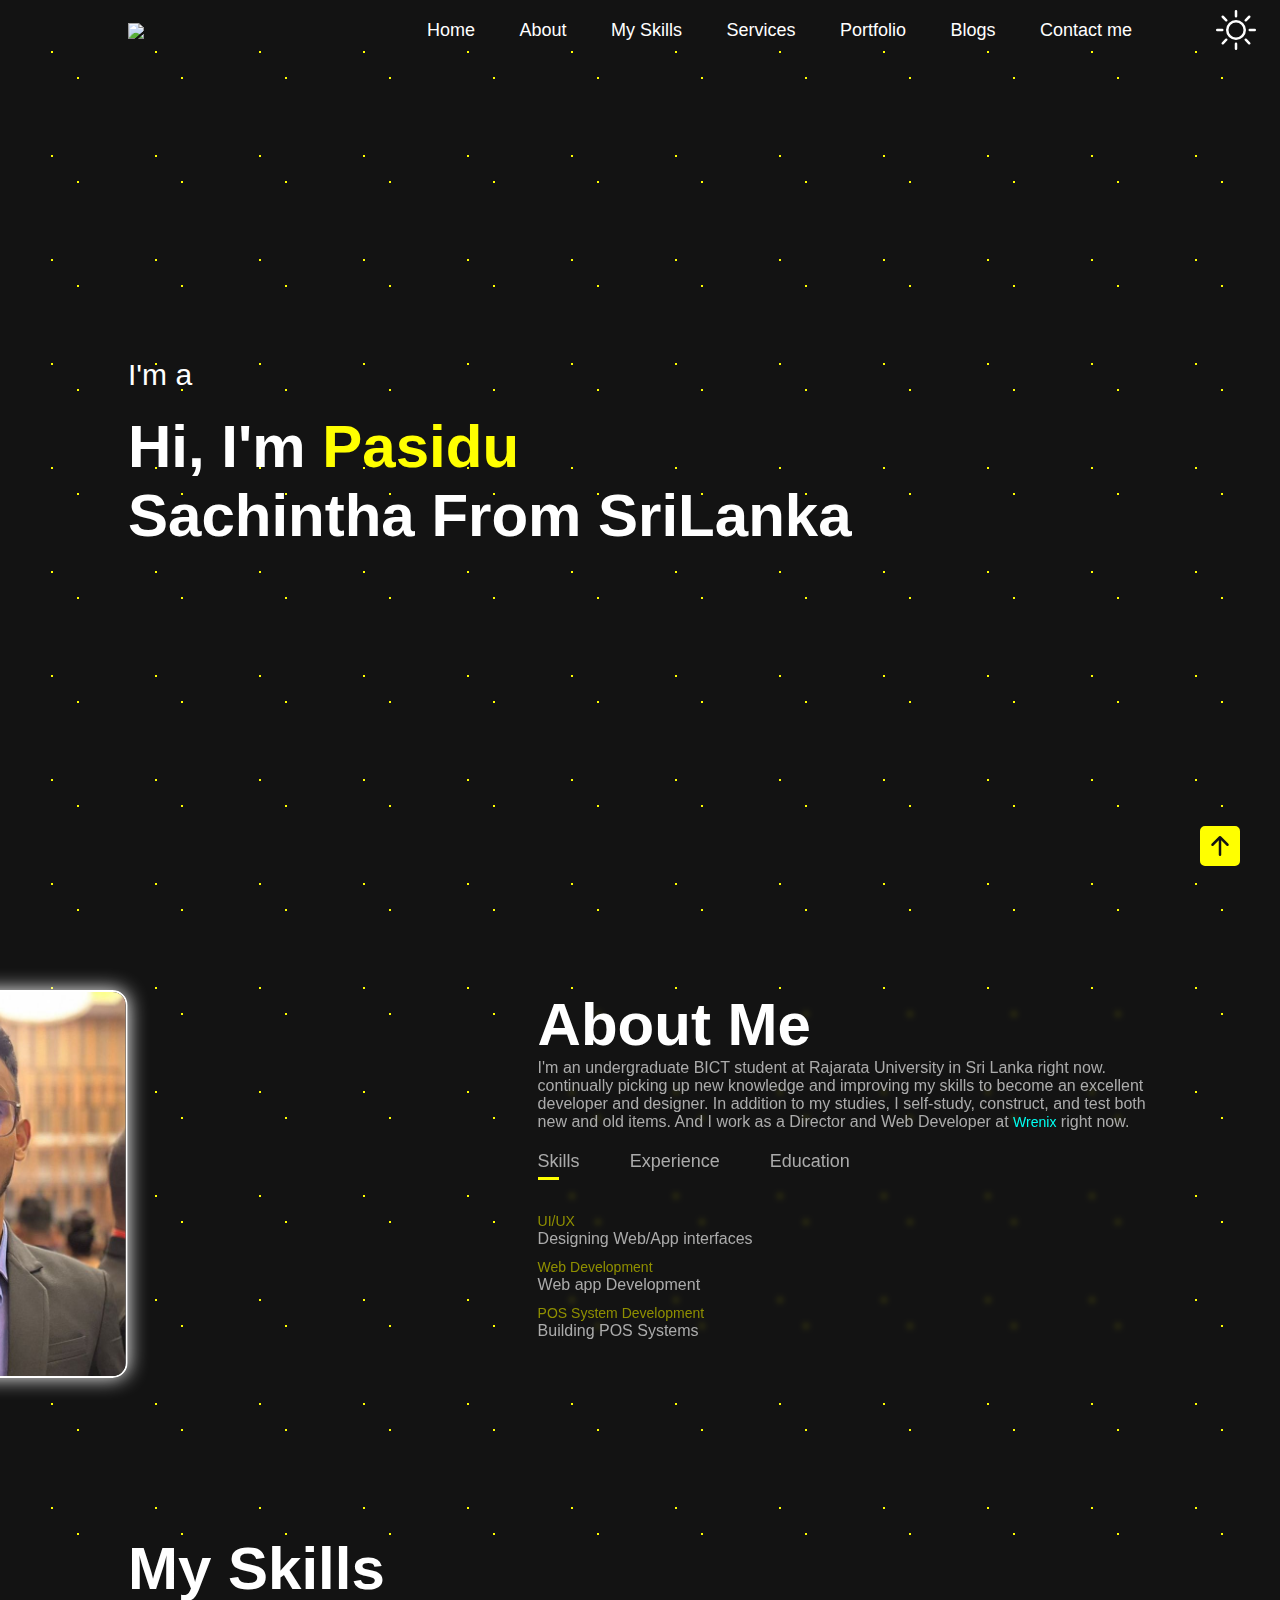
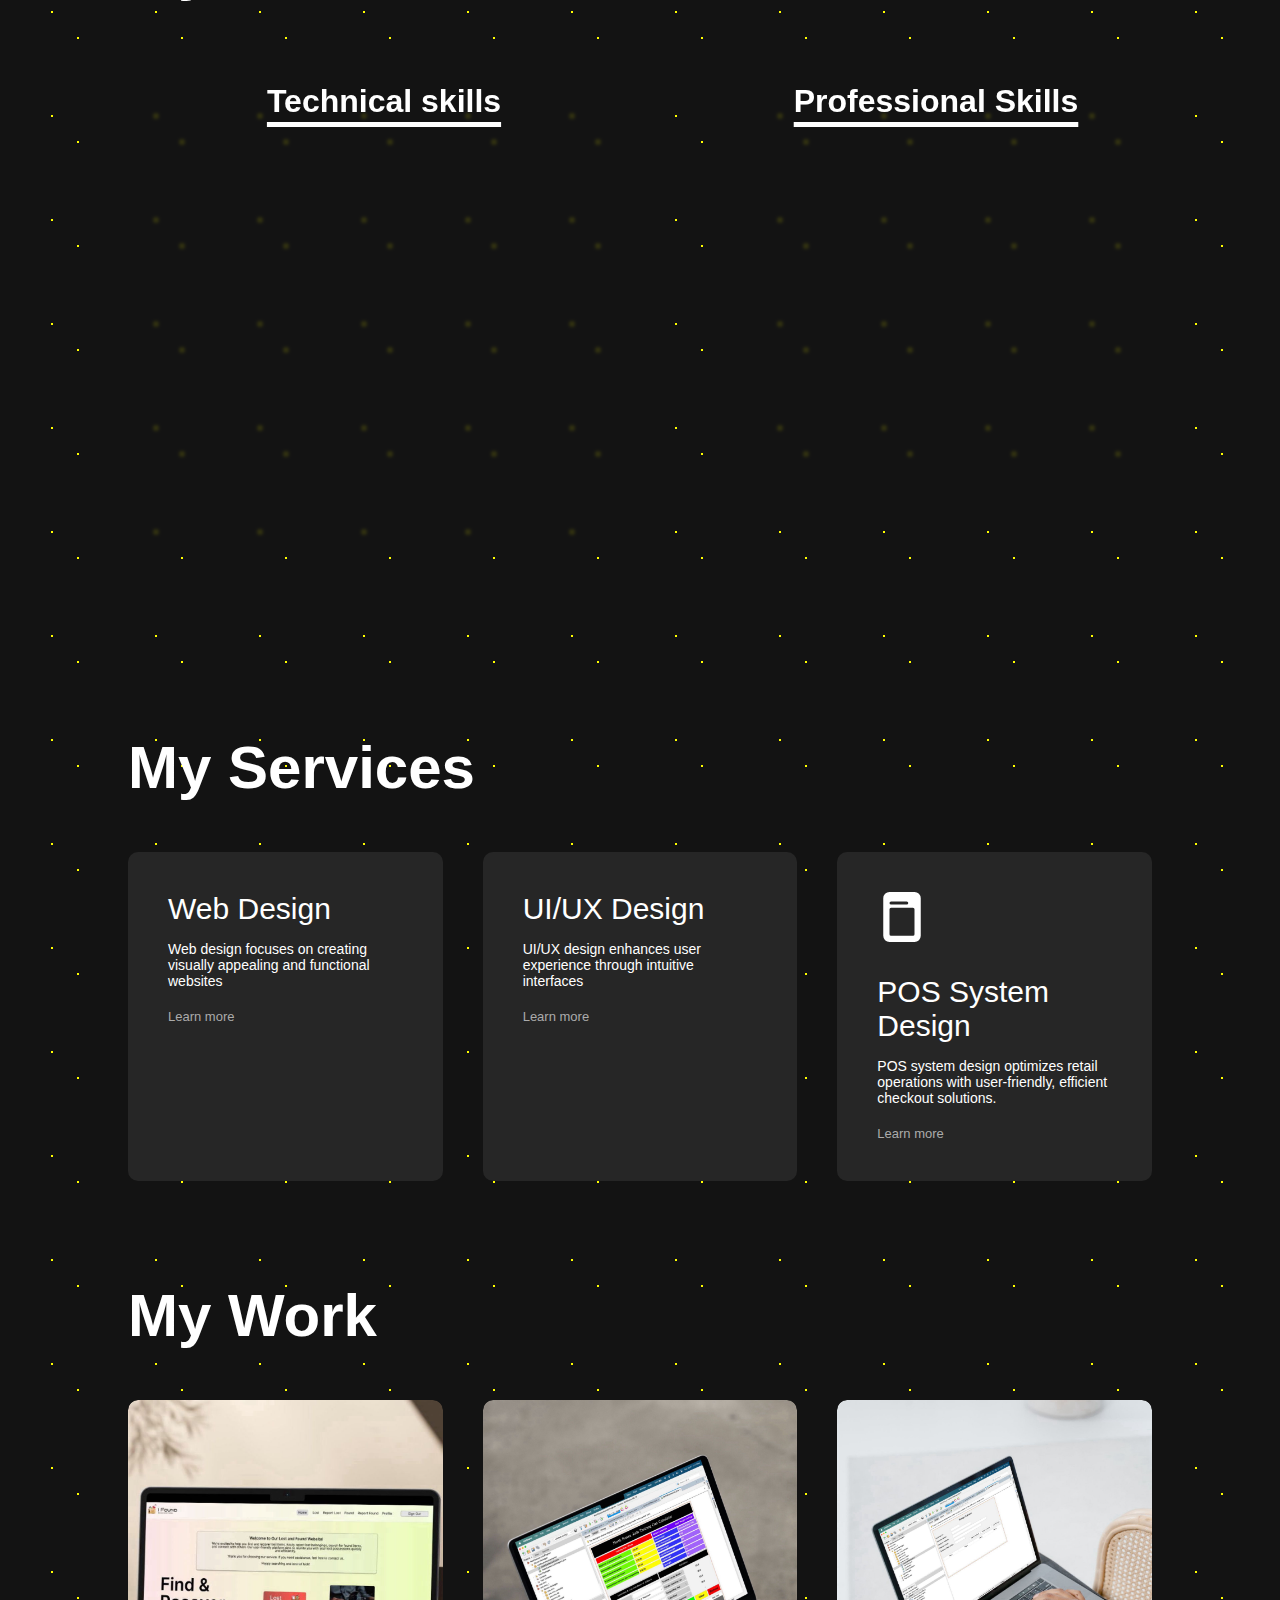
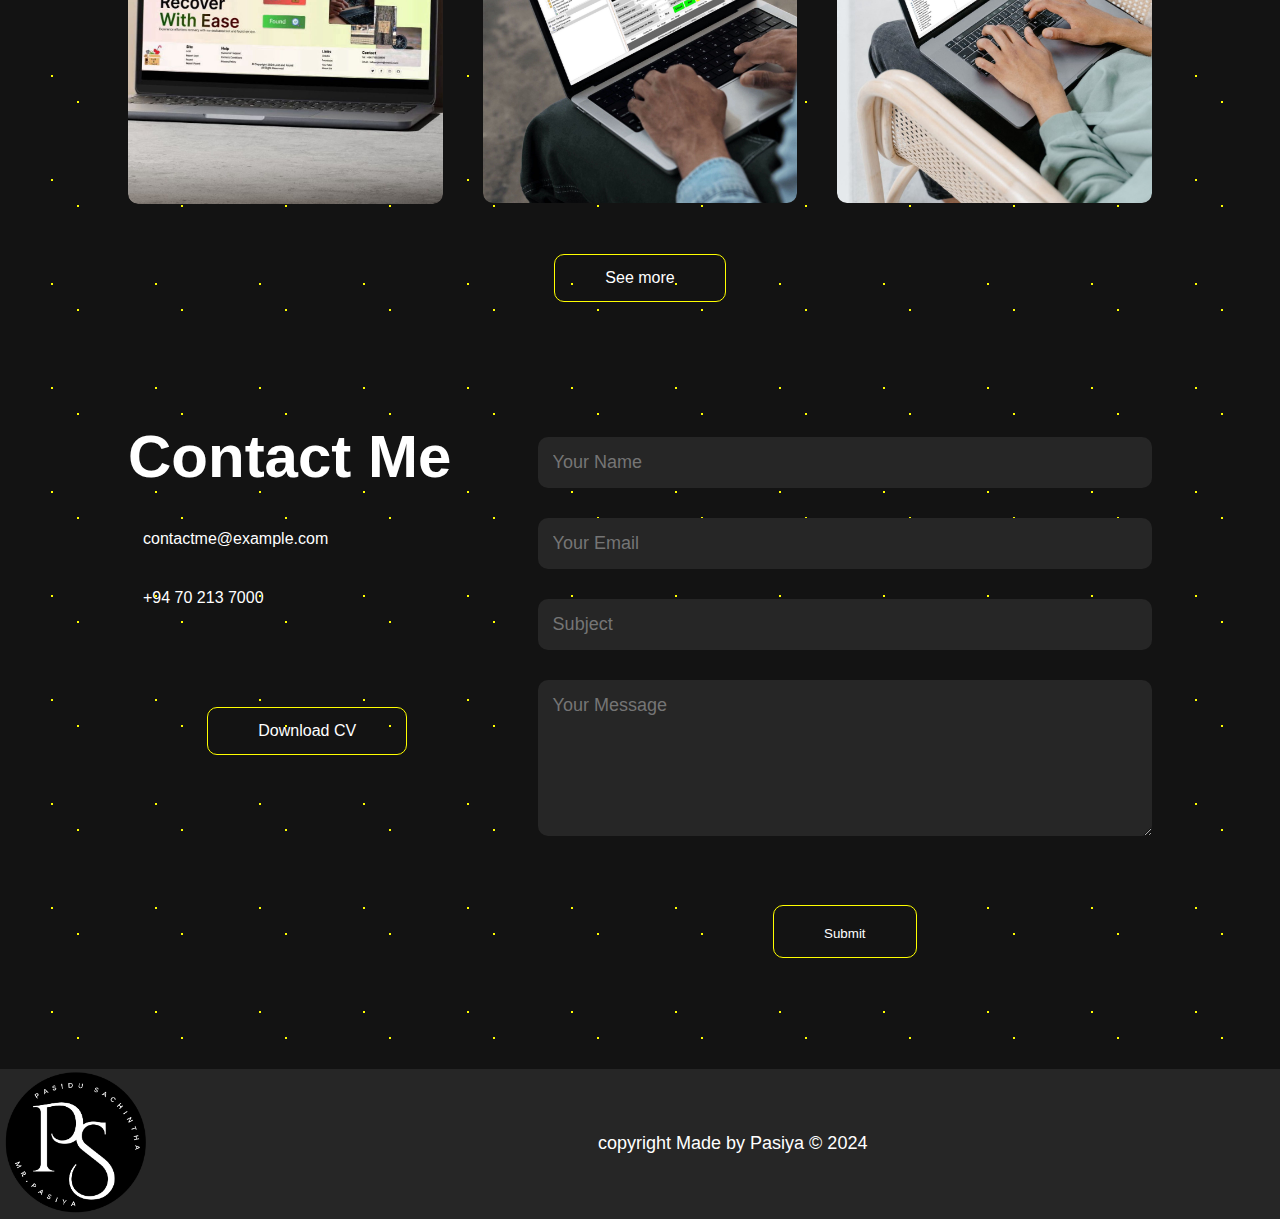
==== commit 7bc4b06f: "Update Responsive" ====
--- a/index.html
+++ b/index.html
@@ -10,6 +10,8 @@
     <meta property="og:description" content="Designing the future">
     <meta property="og:author" content="Mr.Pasiya">
     <meta property="og:image" content="/assets/icon/favicon.png">
+    <meta property="og:url" content="https://mrpasiya.me">
+    <meta property="og:type" content="website">
 
     <title>Mr.Pasiya</title>
     <link rel="icon" type="image/x-icon" href="/assets/icon/favicon.png">
@@ -267,8 +269,7 @@
                     <div class="social-icons">
                         <a href="https://web.facebook.com/pasidu.sachintha.1/" class="facebook" target="_blank"> <i
                                 class="fa-brands fa-facebook"></i></a>
-                        <a href="https://x.com/MrPasiya0" class="twitter" target="_blank"> <i
-                                class="fa-brands fa-square-twitter"></i></a>
+                        <a href="https://x.com/MrPasiya0" class="twitter" target="_blank"> <i class="fa-brands fa-square-x-twitter"></i></a>
                         <a href="https://www.instagram.com/mr.pasiya_a/" class="insta" target="_blank"><i
                                 class="fa-brands fa-square-instagram instagram"></i></a>
                         <a href="https://www.linkedin.com/in/pasidu-sachintha-982448288/" class="linkedin" target="_blank"> <i
--- a/Css/style.css
+++ b/Css/style.css
@@ -15,7 +15,7 @@
     --layer:rgba(255, 255, 255, 0.6);
     --primary: yellow;
     --span:blue;
-    --bar:red;
+    --bar:rgb(234, 0, 255);
     --secondary: rgb(156, 161, 55);
     --background-image: url(/assets/background/Light-Mode-Background-img-desktop.webp);
     --background-image-mobile: url(/assets/background/Light-Mode-Background-img-mobile.webp);
@@ -57,8 +57,8 @@
 /* =======================Ripple=================== */
 .ripple {
     position: absolute;
-    width: 5px;
-    height: 5px;
+    width: 6px;
+    height: 6px;
     background: radial-gradient(circle, black, rgb(61, 61, 61), yellow, yellow, yellow, yellow, yellow, green);
     border-radius: 50%;
     pointer-events: none;
@@ -480,11 +480,7 @@
     transform-origin: left;
 }
 
-@keyframes animate {
-    100% {
-        transform: scaleX(1);
-    }
-}
+
 
 .technical-bars .bar .progrss-line span {
     height: 100%;
@@ -648,7 +644,11 @@
     animation: showText 0.5s 1s linear forwards;
     opacity: 0;
 }
-
+@keyframes animate {
+    100% {
+        transform: scaleX(1);
+    }
+}
 @keyframes showText {
     100% {
         opacity: 1;
@@ -931,12 +931,10 @@
     background: #262626;
     padding: 15px;
     margin: 15px 0;
-    color: var(--text);
+    color: white;
     font-size: 18px;
     border-radius: 10px;
 }
-
-
 
 footer {
     display: flex;
@@ -984,6 +982,26 @@
 }
 .theme {
     filter: invert(100%);
+}
+
+/* Optional: Style for the active state of the button */
+#toggleButton.active {
+    color: var(--bar);
+}
+
+.mouse-ripple{
+    position: fixed;
+    font-size: 40px;
+    margin-left: 2%;
+    border-radius: 50%;
+    cursor: pointer;
+    color: var(--text);
+    background-color: var(--background);
+    border: var(--background);
+    transition: transform 0.5s;
+}
+.mouse-ripple:hover{
+    transform: translateY(-5px);
 }
 
 .theme:hover {
@@ -1044,6 +1062,9 @@
         left: 25px;
         cursor: pointer;
     }
+    .mouse-ripple{
+        display: none;
+    }
     #theme-toggle{
         background-color:var(--span);
         color: #000;
@@ -1176,7 +1197,9 @@
     nav ul li {
         margin: 15px 0;
     }
-
+    .mouse-ripple{
+        display: none;
+    }
     .sub-title {
         font-size: 30px;
     }
@@ -1249,4 +1272,23 @@
     .container1 {
         padding: 10px;
     }
-}+}
+
+@media only screen and (max-width: 375px) {
+
+    .about-col-2 p{
+        margin-right: 19px;
+    }
+
+}
+
+@media only screen and (max-width: 320px) {
+
+    .about-col-2 p{
+        margin-right: 10px;
+    }
+    .tab-links {
+        margin-right: 23px;
+    }
+
+}
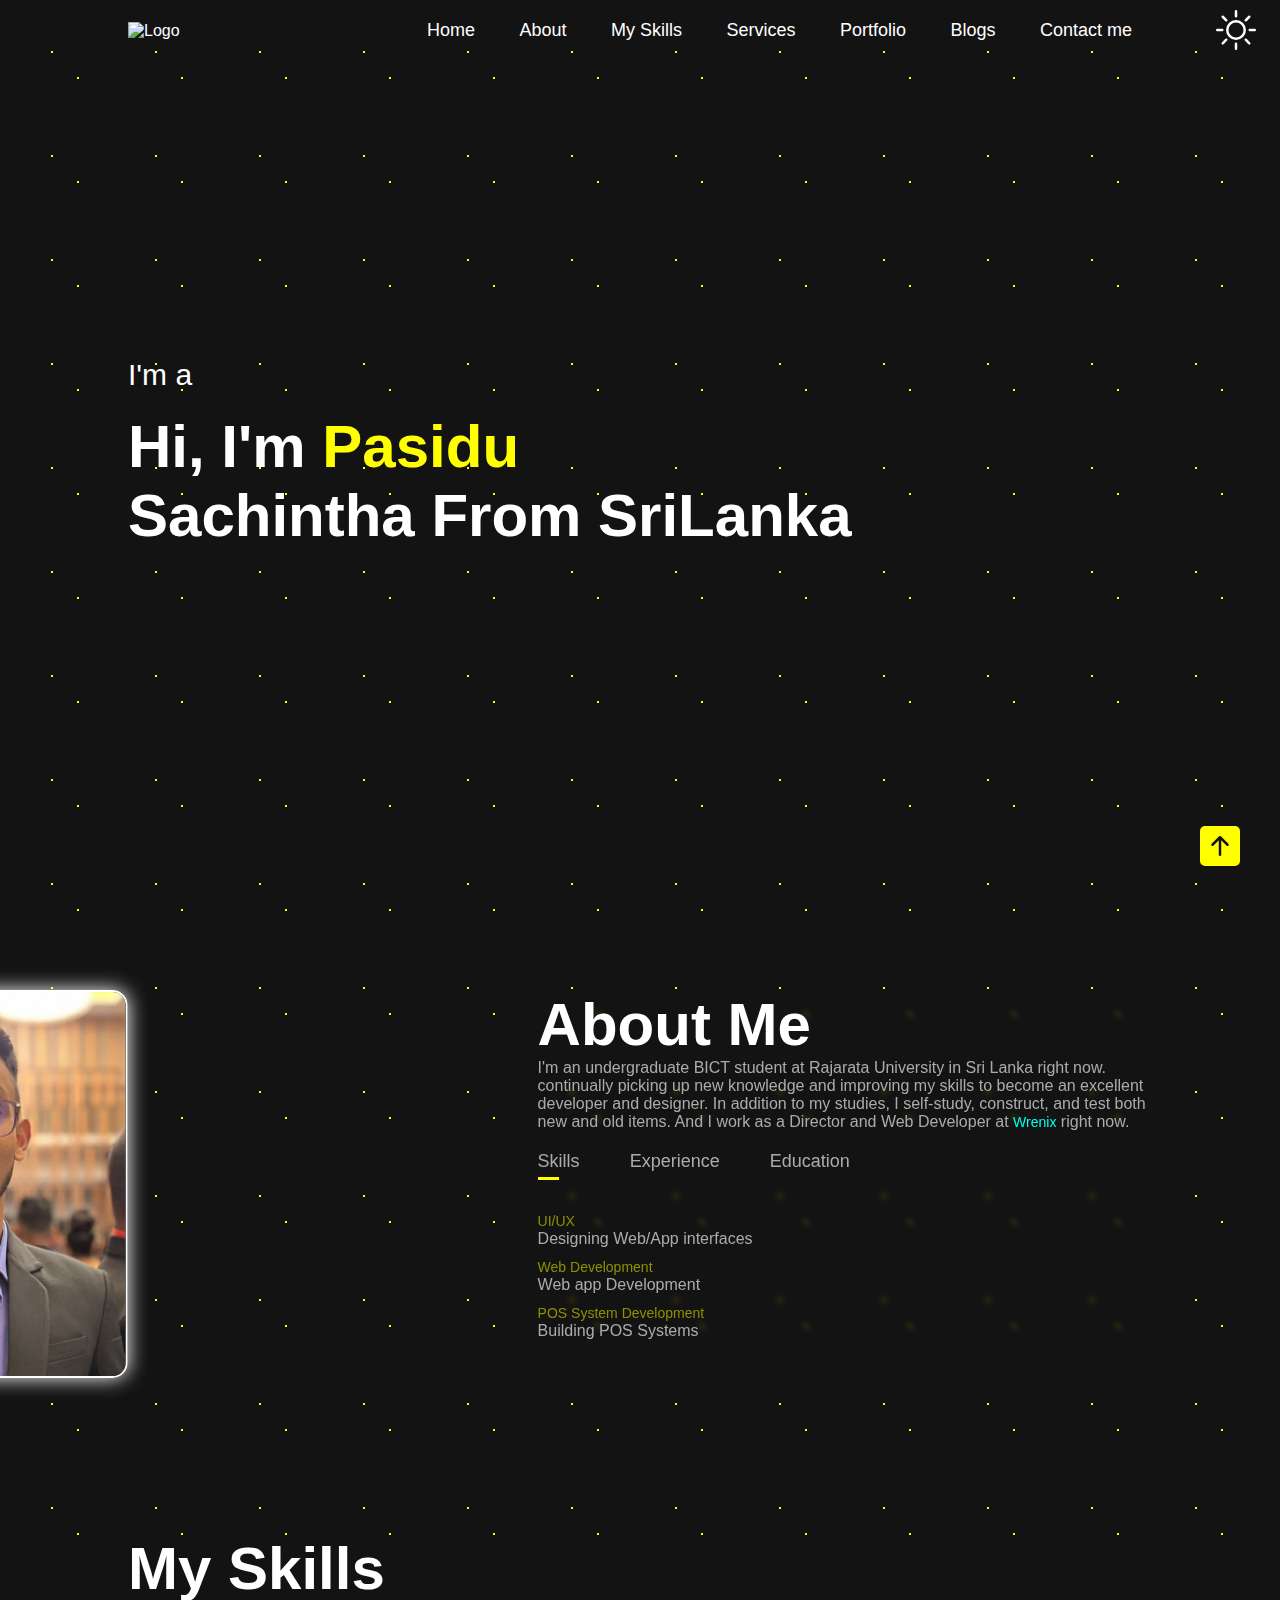
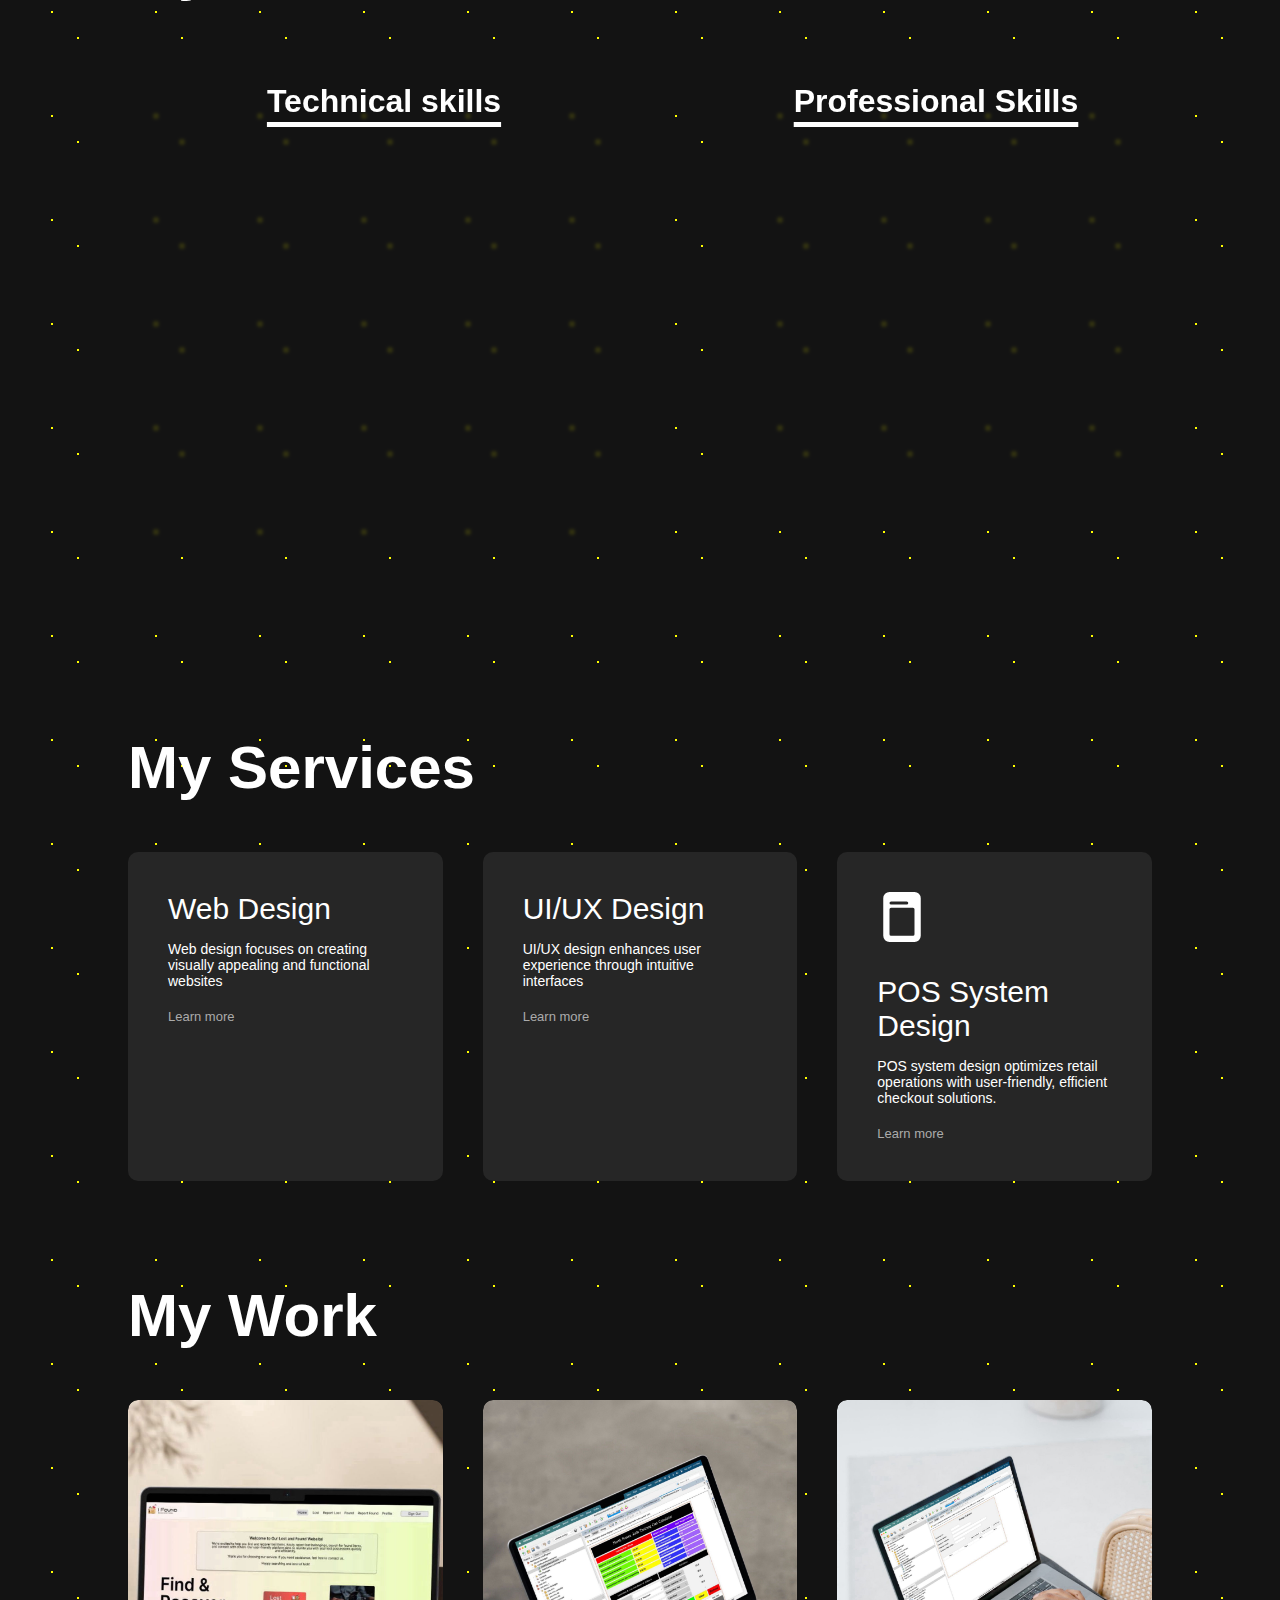
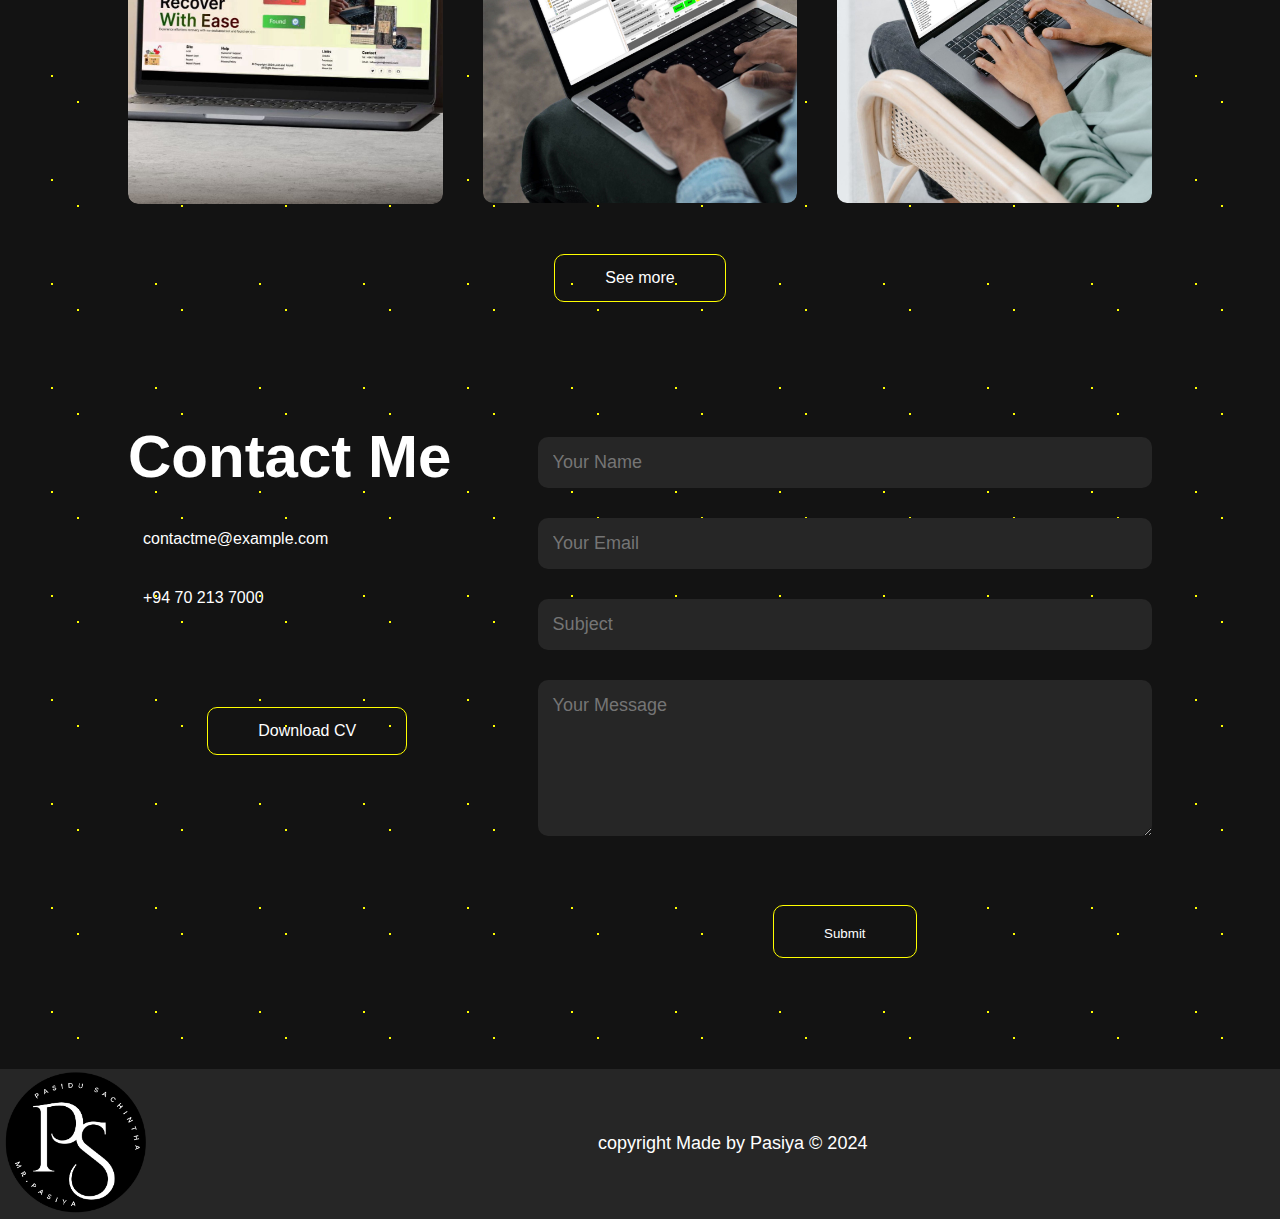
==== commit d2020c41: "Update mera tag" ====
--- a/index.html
+++ b/index.html
@@ -2,6 +2,16 @@
 <html lang="en">
 
 <head>
+    <!-- Google tag (gtag.js) -->
+    <script async src="https://www.googletagmanager.com/gtag/js?id=G-XCBR91ZFT0"></script>
+    <script>
+        window.dataLayer = window.dataLayer || [];
+        function gtag() { dataLayer.push(arguments); }
+        gtag('js', new Date());
+
+        gtag('config', 'G-XCBR91ZFT0');
+    </script>
+
     <meta charset="UTF-8">
     <meta name="viewport" content="width=device-width, initial-scale=1.0">
     <meta name="description" content="Designing the future">
@@ -12,15 +22,20 @@
     <meta property="og:image" content="/assets/icon/favicon.png">
     <meta property="og:url" content="https://mrpasiya.me">
     <meta property="og:type" content="website">
+    <meta name="keywords" content="Web Development, UI/UX Design, Portfolio, Developer, Sri Lanka, Pasidu, Sachintha, Mr.Pasiya, Pasidu Sachintha">
+    <meta name="robots" content="index, follow">
+
+    <link rel="canonical" href="https://www.mrpasiya.me">
+    <link rel="canonical" href="https://mrpasiya.me">
 
     <title>Mr.Pasiya</title>
     <link rel="icon" type="image/x-icon" href="/assets/icon/favicon.png">
     <link rel="stylesheet" href="/Css/style.css">
 
-    <script src="https://kit.fontawesome.com/189fecdd3d.js" crossorigin="anonymous"></script>
+    <script src="https://kit.fontawesome.com/189fecdd3d.js" crossorigin="anonymous" defer></script>
     <script src="https://cdn.jsdelivr.net/npm/bootstrap@5.3.3/dist/js/bootstrap.bundle.min.js"
-        integrity="sha384-YvpcrYf0tY3lHB60NNkmXc5s9fDVZLESaAA55NDzOxhy9GkcIdslK1eN7N6jIeHz"
-        crossorigin="anonymous"></script>
+        integrity="sha384-YvpcrYf0tY3lHB60NNkmXc5s9fDVZLESaAA55NDzOxhy9GkcIdslK1eN7N6jIeHz" crossorigin="anonymous"
+        defer></script>
 
     <link rel="stylesheet" href="https://s.pageclip.co/v1/pageclip.css" media="screen">
 </head>
@@ -30,21 +45,22 @@
     <div id="header">
         <div class="container">
             <nav>
-                <img id="logo" src="/assets/logos/Logo.webp" class="logo">
+                <img id="logo" src="/assets/logos/Logo.webp" class="logo" alt="Logo">
                 <ul id="sidemenu">
                     <li><a href="#header" style="--i:1">Home</a></li>
                     <li><a href="#about" style="--i:2">About</a></li>
                     <li><a href="#my-skills" style="--i:3">My Skills</a></li>
                     <li><a href="#services" style="--i:4">Services</a></li>
                     <li><a href="#portfolio" style="--i:5">Portfolio</a></li>
-                    <li><a href="#blogs" style="--i:6">Blogs</a></li>
+                    <li><a href="./pages/404.html" style="--i:6" target="_blank">Blogs</a></li>
                     <li><a href="#contact" style="--i:7">Contact me</a></li>
                     <i class="fas fa-solid fa-x" onclick="closemenu()"></i>
-                    <button id="theme-toggle" class="theme"><svg xmlns="http://www.w3.org/2000/svg" width="40" height="40"
-                        fill="currentColor" class="bi bi-brightness-high" alt="switch theme" viewBox="0 0 16 16">
-                        <path
-                            d="M8 11a3 3 0 1 1 0-6 3 3 0 0 1 0 6m0 1a4 4 0 1 0 0-8 4 4 0 0 0 0 8M8 0a.5.5 0 0 1 .5.5v2a.5.5 0 0 1-1 0v-2A.5.5 0 0 1 8 0m0 13a.5.5 0 0 1 .5.5v2a.5.5 0 0 1-1 0v-2A.5.5 0 0 1 8 13m8-5a.5.5 0 0 1-.5.5h-2a.5.5 0 0 1 0-1h2a.5.5 0 0 1 .5.5M3 8a.5.5 0 0 1-.5.5h-2a.5.5 0 0 1 0-1h2A.5.5 0 0 1 3 8m10.657-5.657a.5.5 0 0 1 0 .707l-1.414 1.415a.5.5 0 1 1-.707-.708l1.414-1.414a.5.5 0 0 1 .707 0m-9.193 9.193a.5.5 0 0 1 0 .707L3.05 13.657a.5.5 0 0 1-.707-.707l1.414-1.414a.5.5 0 0 1 .707 0m9.193 2.121a.5.5 0 0 1-.707 0l-1.414-1.414a.5.5 0 0 1 .707-.707l1.414 1.414a.5.5 0 0 1 0 .707M4.464 4.465a.5.5 0 0 1-.707 0L2.343 3.05a.5.5 0 1 1 .707-.707l1.414 1.414a.5.5 0 0 1 0 .708" />
-                    </svg></button>
+                    <button id="theme-toggle" class="theme"><svg xmlns="http://www.w3.org/2000/svg" width="40"
+                            height="40" fill="currentColor" class="bi bi-brightness-high" alt="switch theme"
+                            viewBox="0 0 16 16">
+                            <path
+                                d="M8 11a3 3 0 1 1 0-6 3 3 0 0 1 0 6m0 1a4 4 0 1 0 0-8 4 4 0 0 0 0 8M8 0a.5.5 0 0 1 .5.5v2a.5.5 0 0 1-1 0v-2A.5.5 0 0 1 8 0m0 13a.5.5 0 0 1 .5.5v2a.5.5 0 0 1-1 0v-2A.5.5 0 0 1 8 13m8-5a.5.5 0 0 1-.5.5h-2a.5.5 0 0 1 0-1h2a.5.5 0 0 1 .5.5M3 8a.5.5 0 0 1-.5.5h-2a.5.5 0 0 1 0-1h2A.5.5 0 0 1 3 8m10.657-5.657a.5.5 0 0 1 0 .707l-1.414 1.415a.5.5 0 1 1-.707-.708l1.414-1.414a.5.5 0 0 1 .707 0m-9.193 9.193a.5.5 0 0 1 0 .707L3.05 13.657a.5.5 0 0 1-.707-.707l1.414-1.414a.5.5 0 0 1 .707 0m9.193 2.121a.5.5 0 0 1-.707 0l-1.414-1.414a.5.5 0 0 1 .707-.707l1.414 1.414a.5.5 0 0 1 0 .707M4.464 4.465a.5.5 0 0 1-.707 0L2.343 3.05a.5.5 0 1 1 .707-.707l1.414 1.414a.5.5 0 0 1 0 .708" />
+                        </svg></button>
                     <button id="toggleButton" class="mouse-ripple"><i class="fa-solid fa-arrow-pointer"></i></button>
                 </ul>
                 <i class="fas fa-solid fa-bars" onclick="openmenu()"></i>
@@ -56,11 +72,11 @@
         </div>
     </div>
     <!-- -----------------about----------- -->
-    <div id="about">
+    <div id="about" onclick="closemenu()">
         <div class="container">
             <div class="row">
                 <div class="about-col-1">
-                    <img src="/assets/personal/user.jpeg" class="slide-in-left">
+                    <img src="/assets/personal/user.jpeg" class="slide-in-left" alt="Picture of me">
                 </div>
                 <div class="about-col-2 ">
                     <h1 class="sub-title bounce">About Me</h1>
@@ -102,7 +118,7 @@
         </div>
     </div>
     <!-- -----------------my skills----------------- -->
-    <div id="my-skills">
+    <div id="my-skills" onclick="closemenu()">
         <h1 class="sub-title bounce" onload="loadSkills()">My Skills</h1>
         <section>
             <div class="container1">
@@ -192,7 +208,7 @@
     </div>
 
     <!-- -----------------services----------------- -->
-    <div id="services">
+    <div id="services" onclick="closemenu()">
         <div class="container">
             <h1 class="sub-title bounce">My Services</h1>
             <div class="services-list">
@@ -224,34 +240,42 @@
     </div>
 
     <!-- -----------------portfolio----------- -->
-    <div id="portfolio">
+    <div id="portfolio" onclick="closemenu()">
         <div class="container">
             <h1 class="sub-title bounce">My Work</h1>
             <div class="work-list">
                 <div class="work">
-                    <img src="/assets/projects/lost-and-found.jpg">
+                    <img src="/assets/projects/lost-and-found.jpg" alt="Lost & Found System">
                     <div class="layer">
                         <h3>Lost & Found System</h3>
                         <p>This platform aims to streamline the process of reporting,
                             searching, and recovering lost items, reducing the manual effort and errors associated with
                             traditional methods. By leveraging modern web technologies.It's still developing.</p>
-                        <a href="https://github.com/Pasidu09-SL/IFound-System" target="_blank"><i class="fa-solid fa-arrow-up-right-from-square"></i></a>
+                        <a href="https://github.com/Pasidu09-SL/I_Found" class="github" target="_blank"> <i
+                                class="fa-brands fa-square-github"></i></a>
+                        <a href="https://www.figma.com/community/file/1405831772672732315/lost-found-system"
+                            class="figma" target="_blank"> <i class="fa-brands fa-figma"></i> </a>
+                        <!-- <a href="#" target="_blank"><i class="fa-solid fa-arrow-up-right-from-square"></i></a> -->
                     </div>
                 </div>
                 <div class="work">
-                    <img src="/assets/projects/pos-system1.jpg">
+                    <img src="/assets/projects/pos-system1.jpg" alt="Training Cost Calculator">
                     <div class="layer">
                         <h3>Training Cost Calculator</h3>
                         <p>This POS System is used to monitor client training and determine costs.</p>
-                        <a href="https://github.com/Pasidu09-SL/Training-Cost-Calculator/tree/main" target="_blank"><i class="fa-solid fa-arrow-up-right-from-square"></i></a>
+                        <a href="https://github.com/Pasidu09-SL/Training-Cost-Calculator" class="github"
+                            target="_blank"> <i class="fa-brands fa-square-github"></i></a>
+                        <!-- <a href="#" target="_blank"><i class="fa-solid fa-arrow-up-right-from-square"></i></a> -->
                     </div>
                 </div>
                 <div class="work">
-                    <img src="/assets/projects/pos-system2.jpg">
+                    <img src="/assets/projects/pos-system2.jpg" alt="Store Billing System">
                     <div class="layer">
                         <h3>Store Billing System</h3>
                         <p>This is a store's POS billing system.It's still developing.</p>
-                        <a href="https://github.com/Pasidu09-SL/Store-Billing-System" target="_blank"><i class="fa-solid fa-arrow-up-right-from-square"></i></a>
+                        <a href="https://github.com/Pasidu09-SL/Store-Billing-System" class="github" target="_blank"> <i
+                                class="fa-brands fa-square-github"></i></a>
+                        <!-- <a href="#" target="_blank"><i class="fa-solid fa-arrow-up-right-from-square"></i></a> -->
                     </div>
                 </div>
             </div>
@@ -259,7 +283,7 @@
         </div>
     </div>
     <!-- -----------------contact----------------- -->
-    <div id="contact">
+    <div id="contact" onclick="closemenu()">
         <div class="container">
             <div class="row">
                 <div class="contact-left">
@@ -269,23 +293,32 @@
                     <div class="social-icons">
                         <a href="https://web.facebook.com/pasidu.sachintha.1/" class="facebook" target="_blank"> <i
                                 class="fa-brands fa-facebook"></i></a>
-                        <a href="https://x.com/MrPasiya0" class="twitter" target="_blank"> <i class="fa-brands fa-square-x-twitter"></i></a>
+                        <a href="https://x.com/MrPasiya0" class="twitter" target="_blank"> <i
+                                class="fa-brands fa-square-x-twitter"></i></a>
                         <a href="https://www.instagram.com/mr.pasiya_a/" class="insta" target="_blank"><i
                                 class="fa-brands fa-square-instagram instagram"></i></a>
-                        <a href="https://www.linkedin.com/in/pasidu-sachintha-982448288/" class="linkedin" target="_blank"> <i
-                                class="fa-brands fa-linkedin" ></i></a>
+                        <a href="https://www.linkedin.com/in/pasidu-sachintha-982448288/" class="linkedin"
+                            target="_blank"> <i class="fa-brands fa-linkedin"></i></a>
                         <a href="https://github.com/Pasidu09-SL" class="github" target="_blank"> <i
                                 class="fa-brands fa-square-github"></i></a>
-                    </div>
-                    <a href="/assets/personal/my-cv.pdf" download class="button">Download CV <i class="fa-solid fa-file-arrow-down"></i></a>
+                        <a href="https://www.figma.com/@pasidu" class="figma" target="_blank"> <i
+                                class="fa-brands fa-figma"></i> </a>
+                    </div>
+                    <a href="/assets/personal/my-cv.pdf" download class="button">Download CV <i
+                            class="fa-solid fa-file-arrow-down"></i></a>
                 </div>
                 <div class="contact-right">
                     <form id="contact-form">
-                        <i class="fa-solid fa-user" style="color: var(--icon)"></i> <input type="text" name="Name" id="name" placeholder="Your Name" required >
-                        <i class="fa-solid fa-envelope" style="color: var(--icon)"></i><input type="email" name="Email" id="email" placeholder="Your Email" required>
-                        <i class="fa-solid fa-highlighter" style="color: var(--icon)"></i><input type="text" name="Subject" id="subject" placeholder="Subject">
-                        <i class="fa-regular fa-file-lines" style="color: var(--icon)"></i><textarea name="Message" rows="6" id="message" placeholder="Your Message" required></textarea>
-                        <button type="submit" class="button sub" onclick="restForm()">Submit <i class="fa-solid fa-paper-plane" style="font-size: 20px;"></i> </button>
+                        <i class="fa-solid fa-user" style="color: var(--icon)"></i> <input type="text" name="Name"
+                            id="name" placeholder="Your Name" required>
+                        <i class="fa-solid fa-envelope" style="color: var(--icon)"></i><input type="email" name="Email"
+                            id="email" placeholder="Your Email" required>
+                        <i class="fa-solid fa-highlighter" style="color: var(--icon)"></i><input type="text"
+                            name="Subject" id="subject" placeholder="Subject">
+                        <i class="fa-regular fa-file-lines" style="color: var(--icon)"></i><textarea name="Message"
+                            rows="6" id="message" placeholder="Your Message" required></textarea>
+                        <button type="submit" class="button sub" onclick="restForm()">Submit <i
+                                class="fa-solid fa-paper-plane" style="font-size: 20px;"></i> </button>
                     </form>
                     <span id="msg"></span>
                 </div>
@@ -294,7 +327,7 @@
     </div>
 
     <footer>
-        <img src="/assets/icon/favicon.png">
+        <img src="/assets/icon/favicon.png" alt="Logo">
         <p class="copyright">copyright Made by Pasiya &copy; 2024</p>
     </footer>
     <a href="#header"><svg xmlns="http://www.w3.org/2000/svg" width="40" height="40" fill="currentColor"
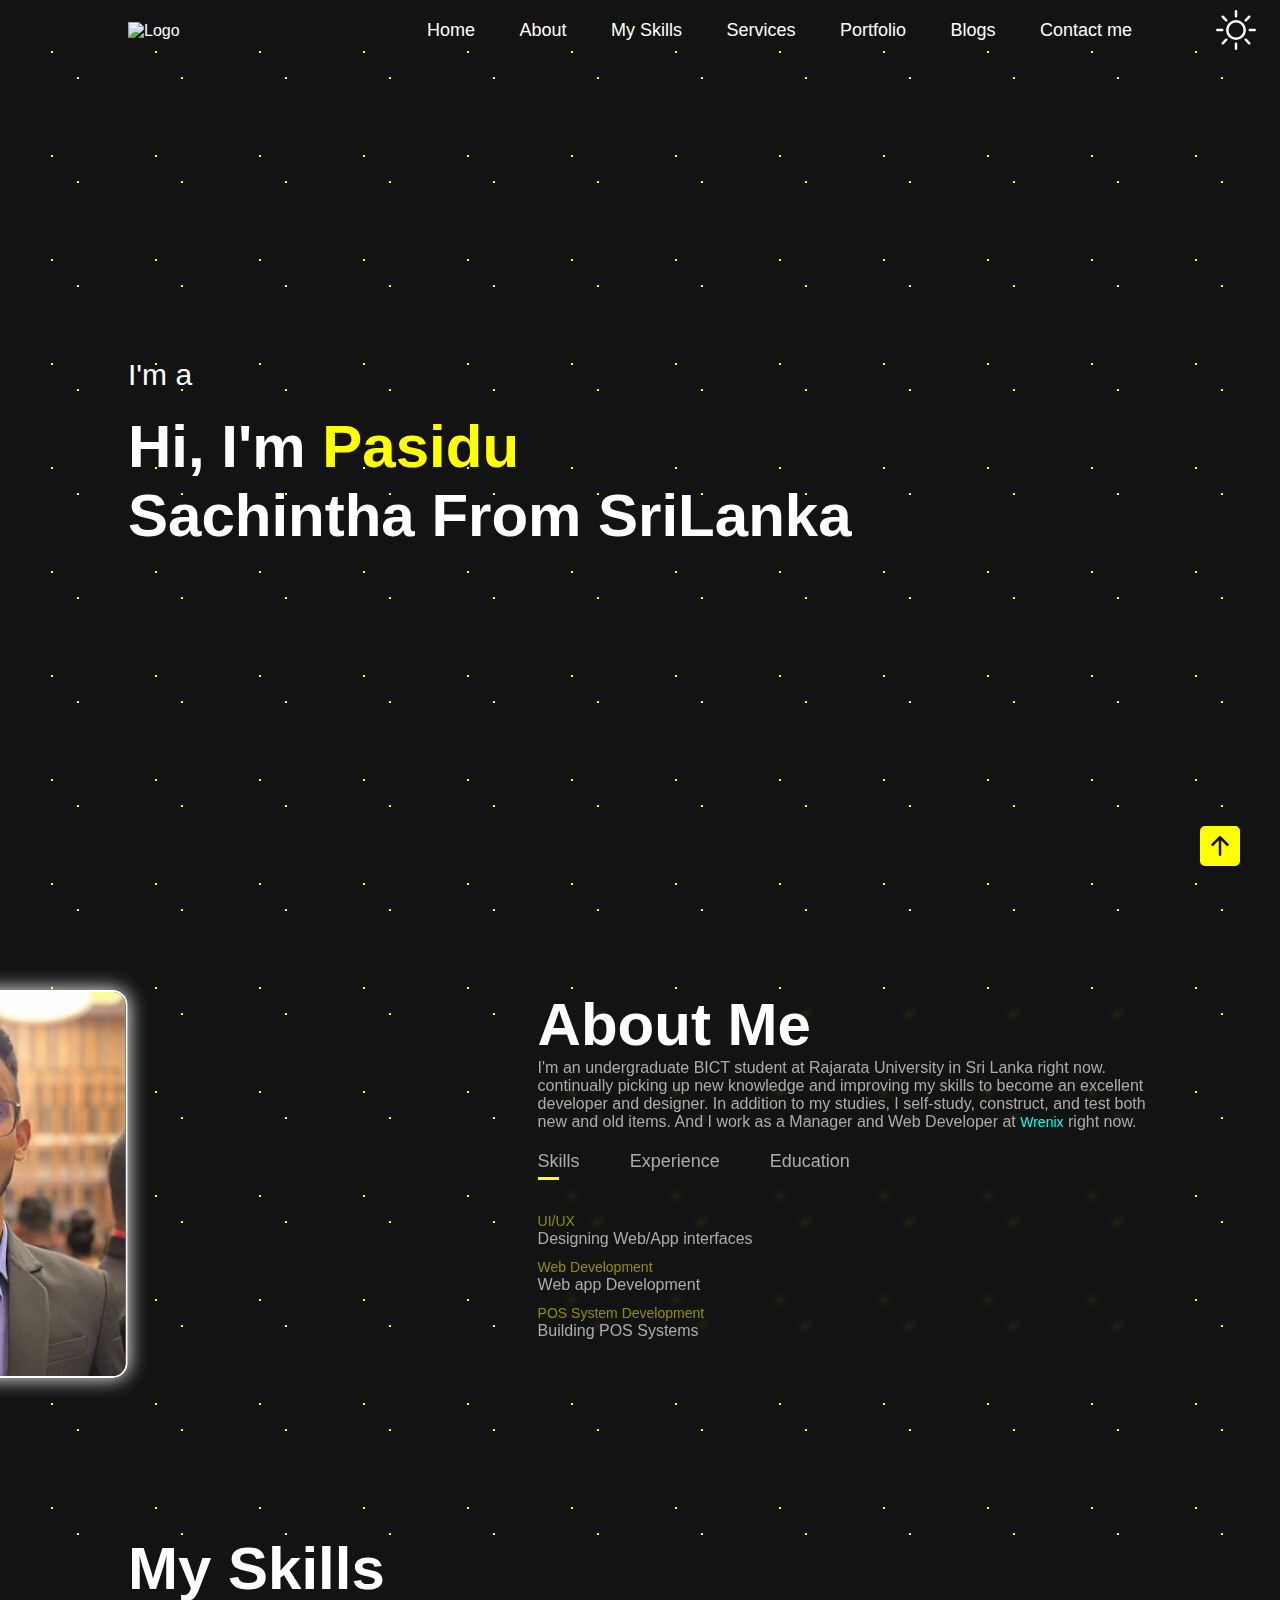
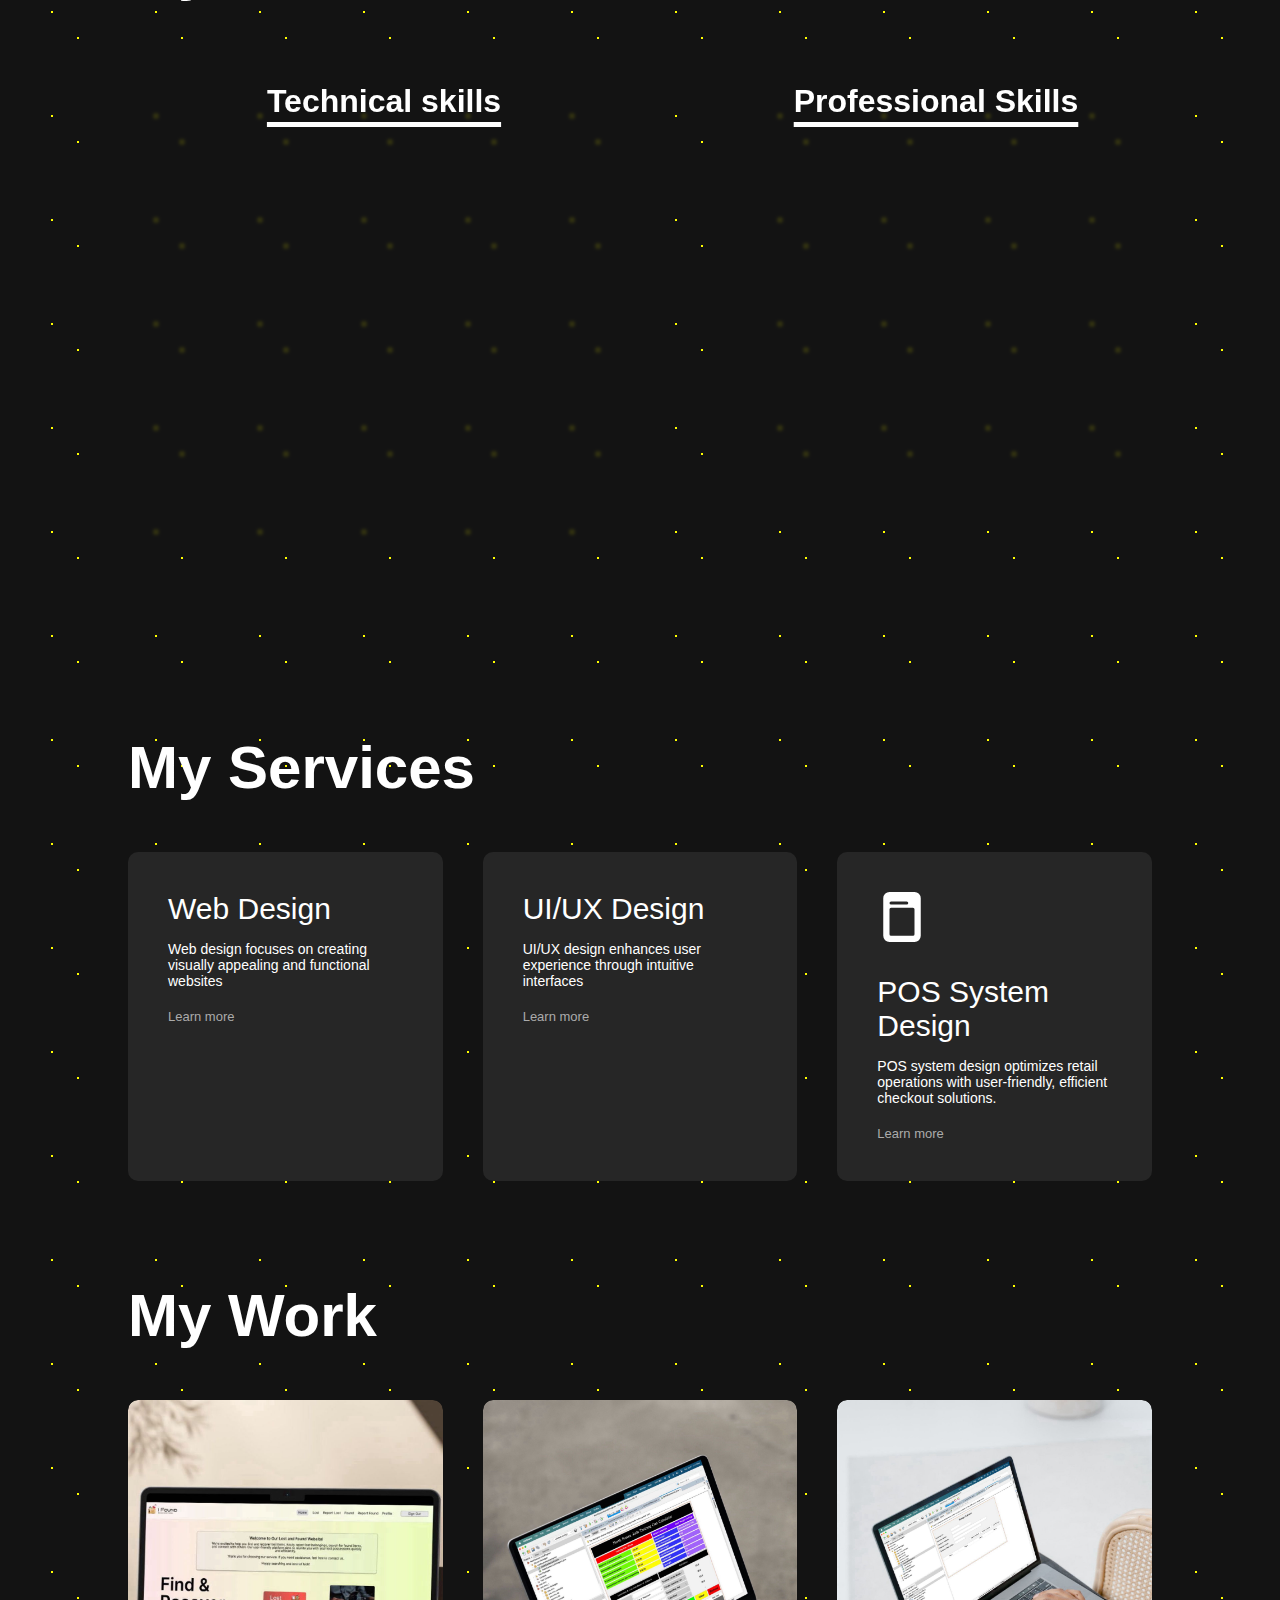
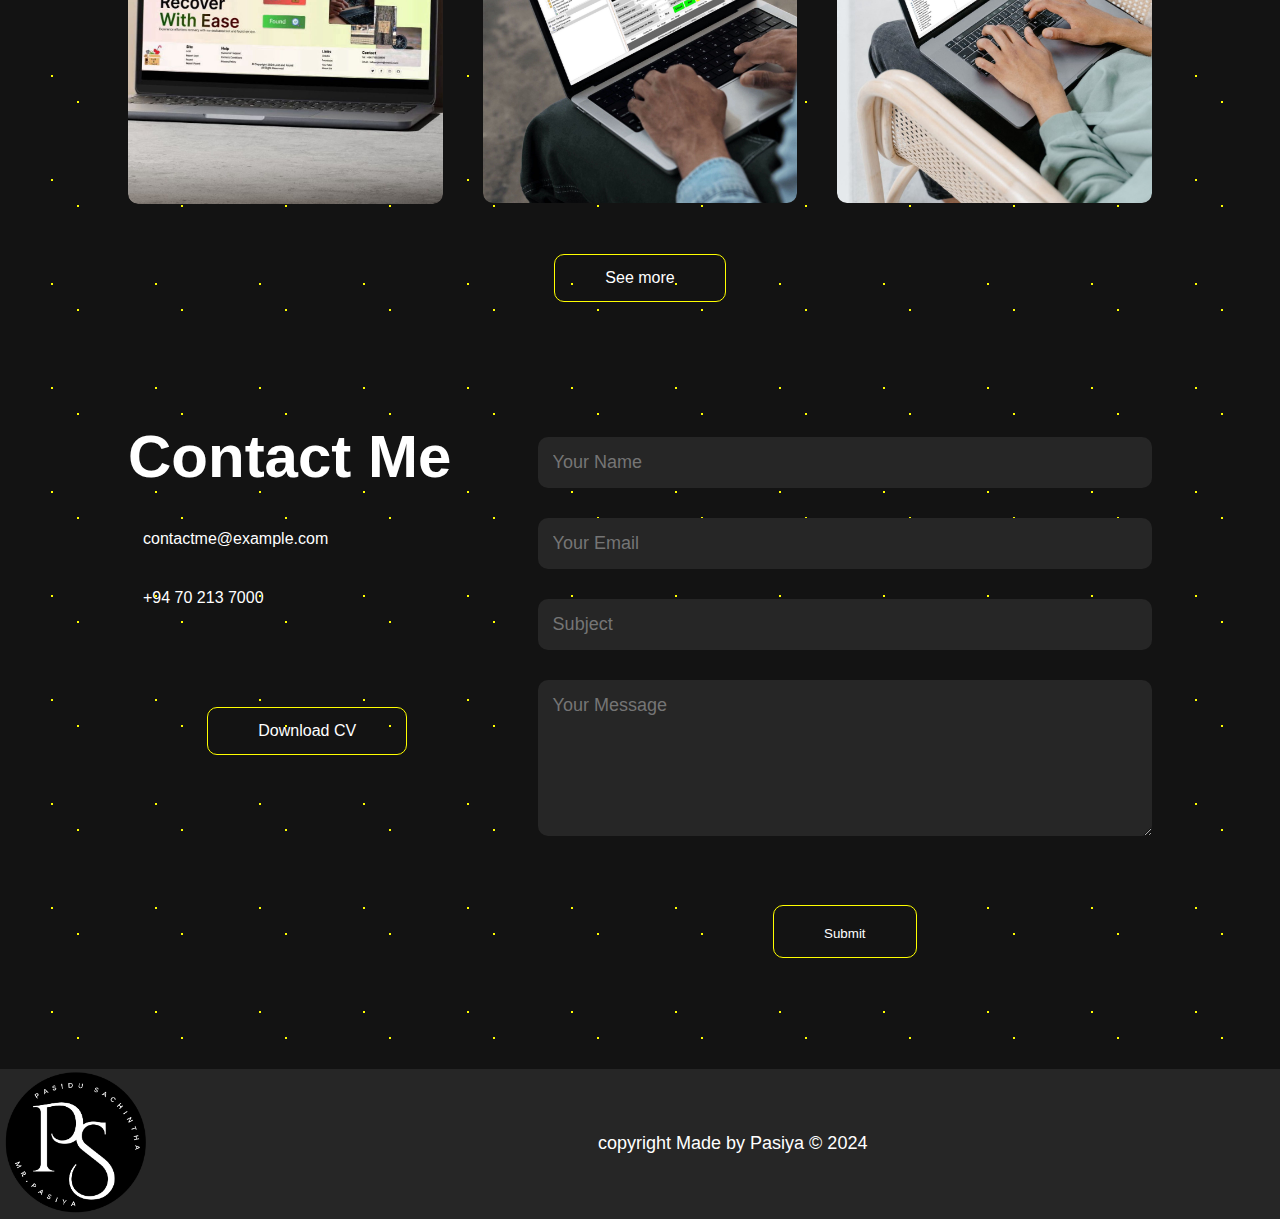
==== commit 90c8a698: "Update meta tags" ====
--- a/index.html
+++ b/index.html
@@ -14,7 +14,11 @@
 
     <meta charset="UTF-8">
     <meta name="viewport" content="width=device-width, initial-scale=1.0">
-    <meta name="description" content="Designing the future">
+    <meta name="description" content="Explore the personal website of Pasidu Sachintha, showcasing skills in web development, UI/UX design, and ongoing projects.">
+    <meta name="description" content="Author: Pasidu Sachintha, Category: Web Developer, Skills: Web Development, UI/UX Design, Experience: Manager at Wrenix, Education: BICT from Rajarata University">
+    <meta name="description" content="Pasidu Sachintha's portfolio features innovative web design projects, including website and various POS systems, demonstrating expertise in modern web technologies.">
+    <meta name="description" content="Services offered by Pasidu Sachintha: Web Design, UI/UX Design, POS System Development, tailored solutions to enhance user experience and functionality.">
+    <meta name="description" content="Pasidu Sachintha: Manager and Web Developer at Wrenix, experienced in creating engaging web applications and enhancing user interfaces. Learn more about professional skills and ongoing projects.">
     <meta name="author" content="Mr.Pasiya">
     <meta property="og:title" content="Mr.Pasiya">
     <meta property="og:description" content="Designing the future">
@@ -83,7 +87,7 @@
                     <p>I'm an undergraduate BICT student at Rajarata University in Sri Lanka right now. continually
                         picking up new knowledge and improving my skills to become an excellent developer and designer.
                         In addition to my studies, I self-study, construct, and test both new and old items. And I work
-                        as a Director and Web Developer at <a href="https://www.wrenix.com/" class="wrenix"
+                        as a Manager and Web Developer at <a href="https://www.wrenix.com/" class="wrenix"
                             target="_blank">Wrenix</a>
                         right now.</p>
                     <div class="tab-titles">
@@ -100,7 +104,7 @@
                     </div>
                     <div class="tab-contents" id="experience">
                         <ul>
-                            <li><span>2024 - Current</span><br>Director and Web Developer at <a
+                            <li><span>2024 - Current</span><br>Manager and Web Developer at <a
                                     href="https://www.wrenix.com/" class="wrenix" target="_blank">Wrenix</a></li>
                             <li><span>2022-2023</span><br>Manager at Ashoka Store PVT</li>
                         </ul>
@@ -344,7 +348,7 @@
     <script>
 
         var typed = new Typed('#element', {
-            strings: ['Student at Rajarata Univercity SriLanka', 'Director and Web Developer at <a href="https://www.wrenix.com/" target="_blank">Wrenix</a>'],
+            strings: ['Student at Rajarata Univercity SriLanka', 'Manager and Web Developer at <a href="https://www.wrenix.com/" target="_blank">Wrenix</a>'],
             typeSpeed: 50,
             backSpeed: 50,
             backDelay: 1500,
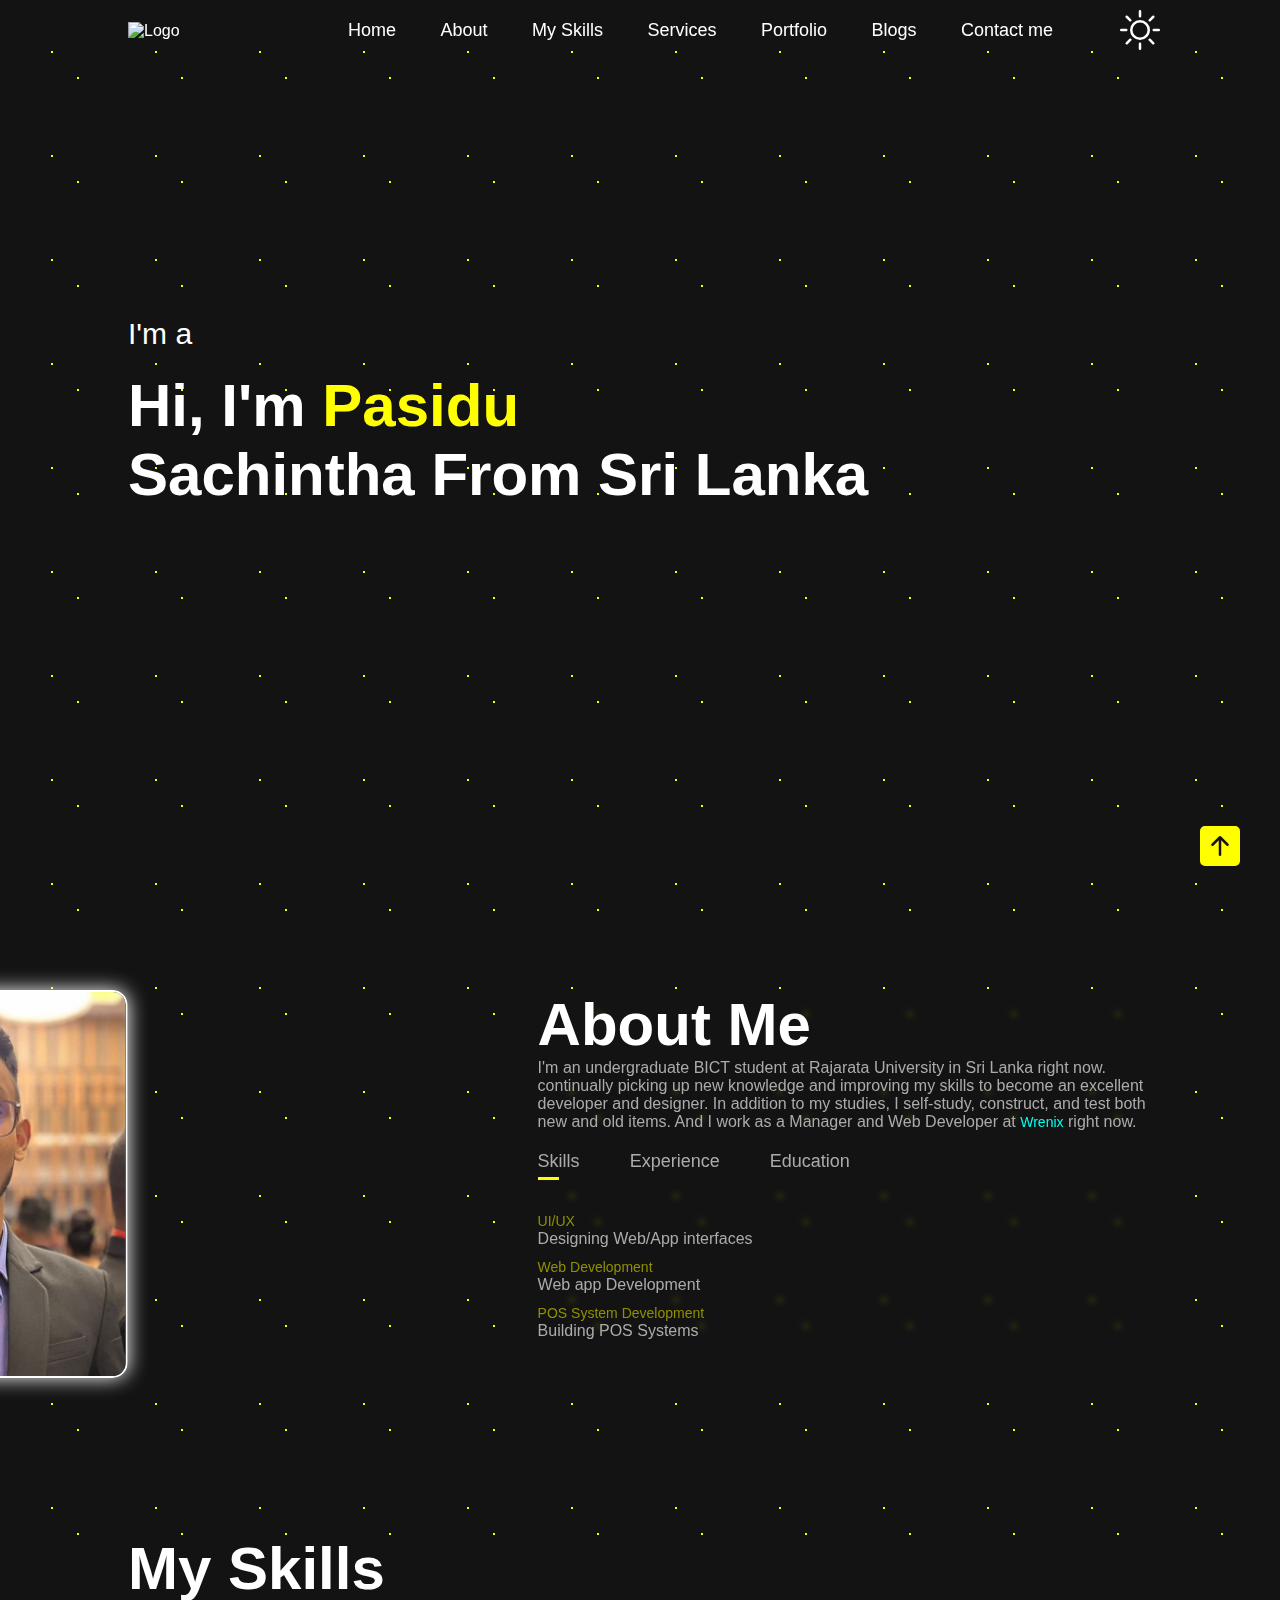
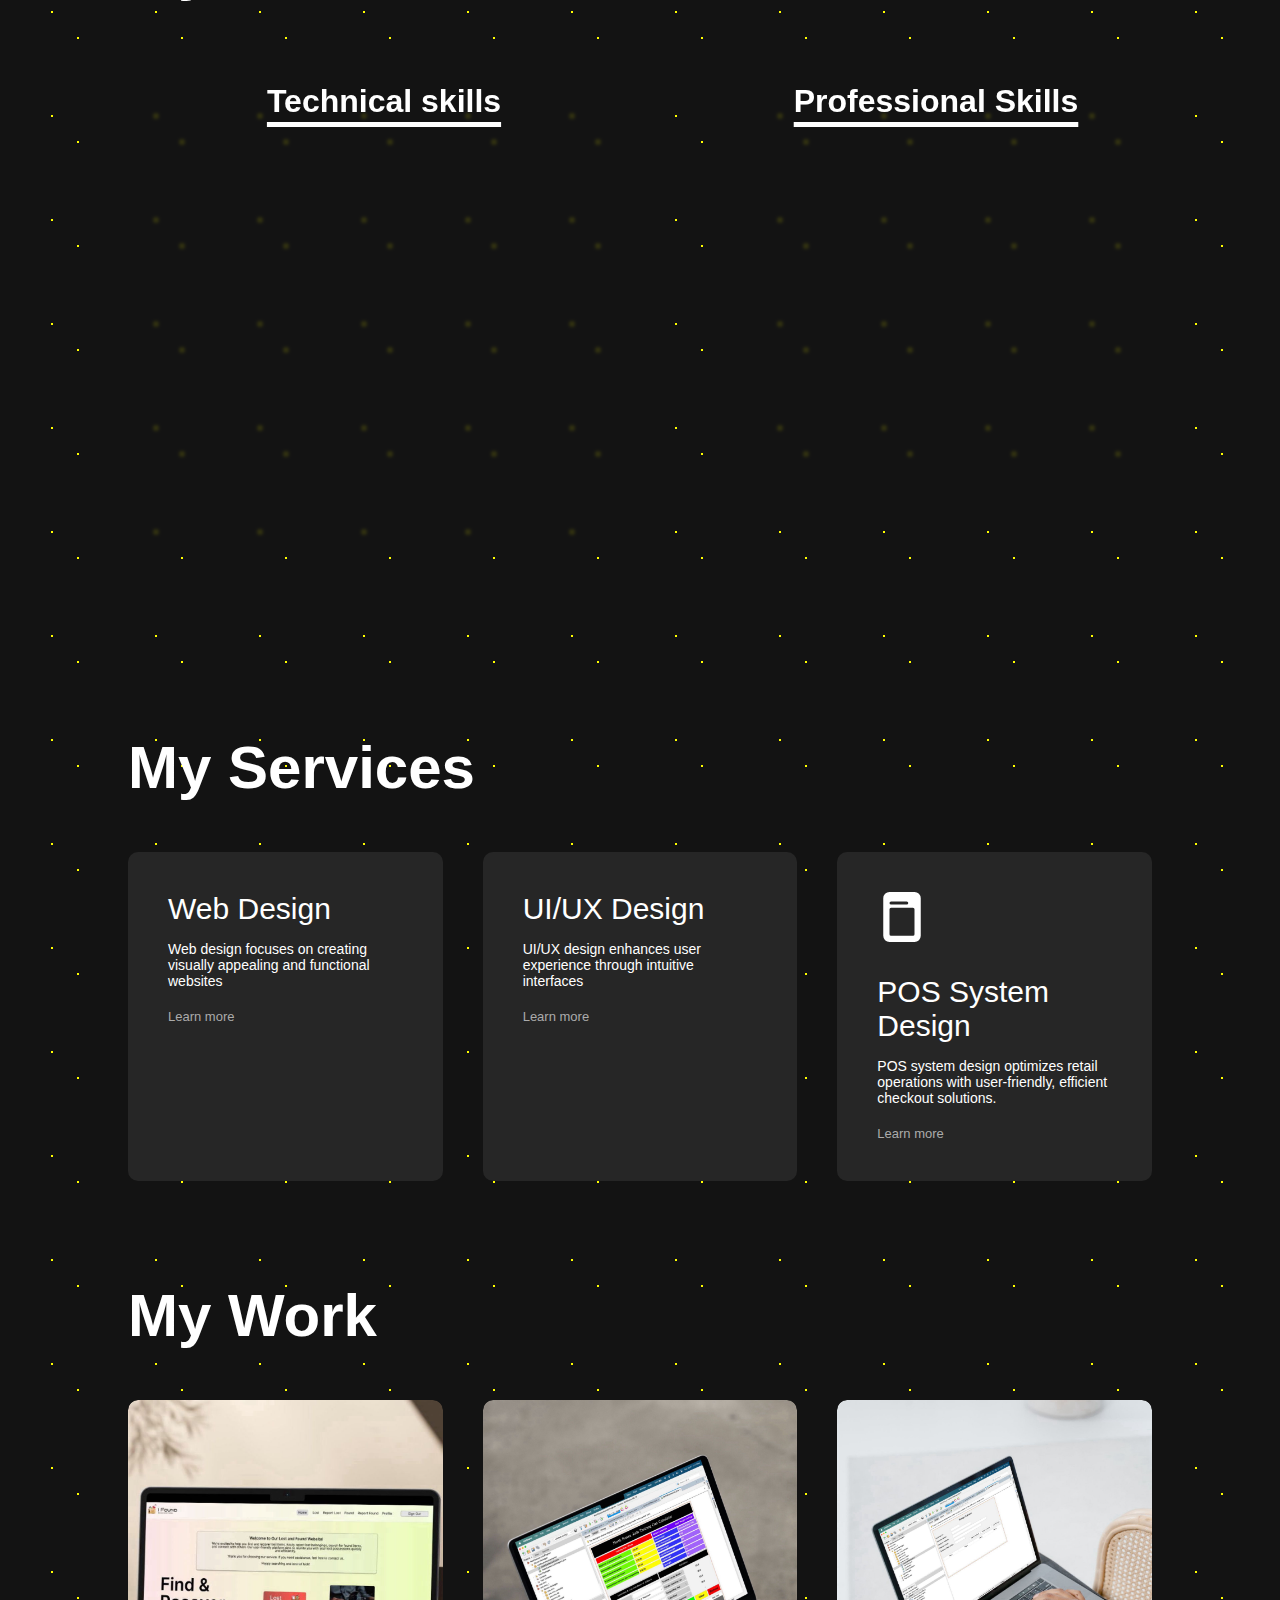
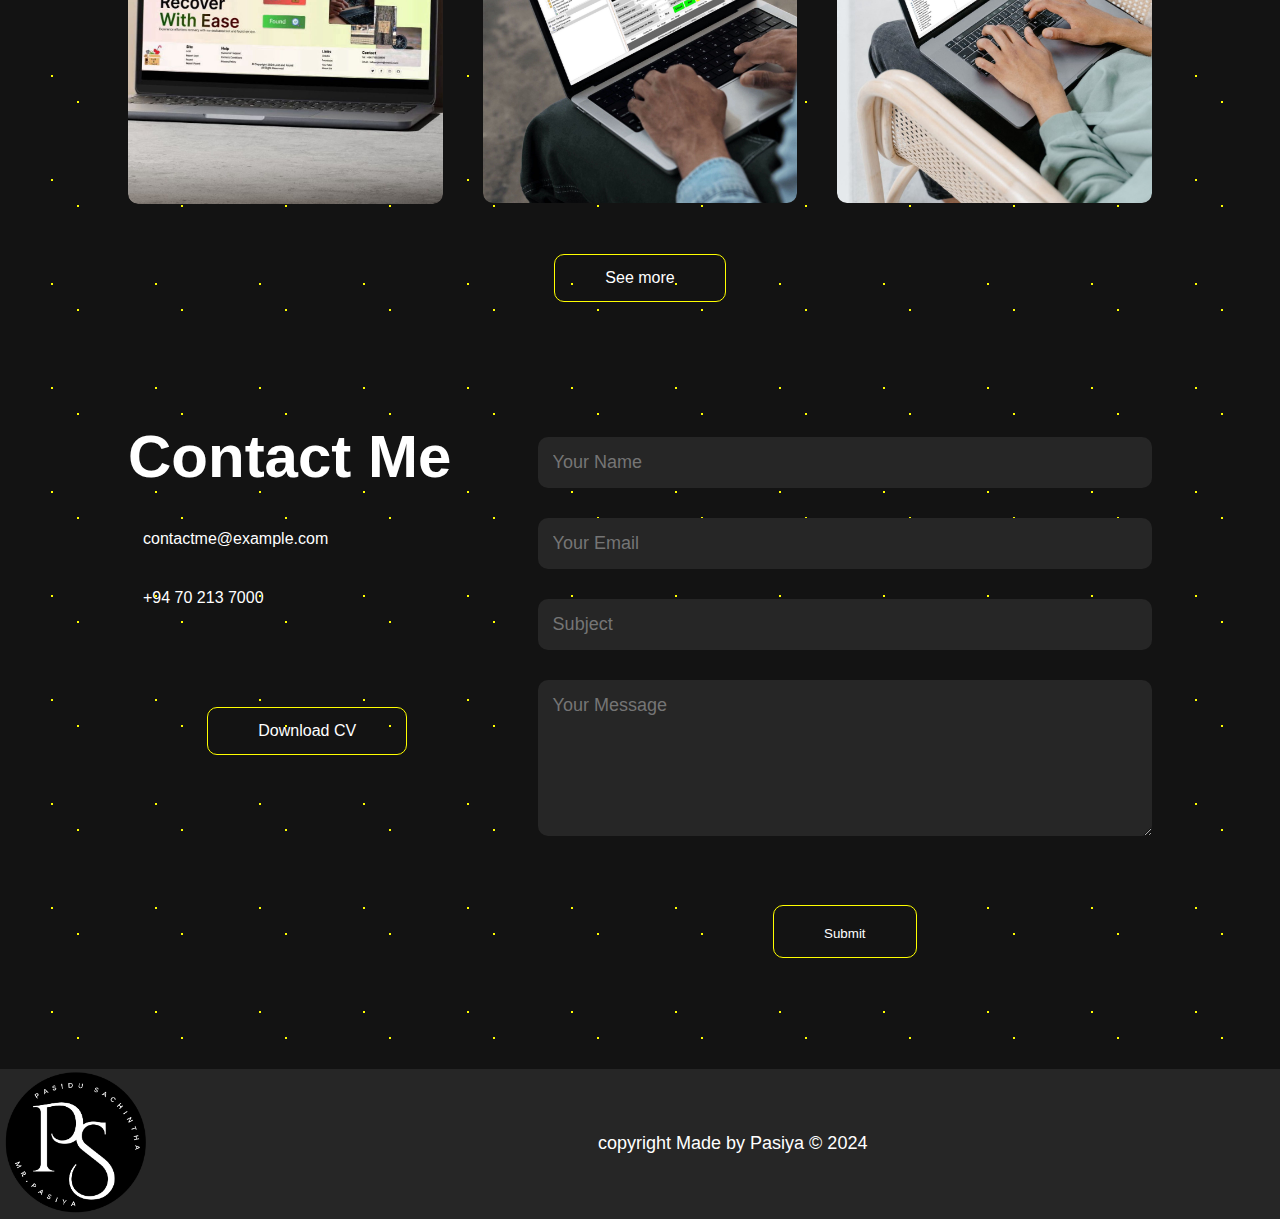
==== commit 95dc0d09: "update" ====
--- a/index.html
+++ b/index.html
@@ -13,13 +13,8 @@
     </script>
 
     <meta charset="UTF-8">
-    <meta name="viewport" content="width=device-width, initial-scale=1.0">
-    <meta name="description" content="Explore the personal website of Pasidu Sachintha, showcasing skills in web development, UI/UX design, and ongoing projects.">
-    <meta name="description" content="Author: Pasidu Sachintha, Category: Web Developer, Skills: Web Development, UI/UX Design, Experience: Manager at Wrenix, Education: BICT from Rajarata University">
-    <meta name="description" content="Pasidu Sachintha's portfolio features innovative web design projects, including website and various POS systems, demonstrating expertise in modern web technologies.">
-    <meta name="description" content="Services offered by Pasidu Sachintha: Web Design, UI/UX Design, POS System Development, tailored solutions to enhance user experience and functionality.">
-    <meta name="description" content="Pasidu Sachintha: Manager and Web Developer at Wrenix, experienced in creating engaging web applications and enhancing user interfaces. Learn more about professional skills and ongoing projects.">
-    <meta name="author" content="Mr.Pasiya">
+    <meta name="description" content="Explore the personal website of Pasidu Sachintha, showcasing skills in web development, UI/UX design, and ongoing projects. Services include web design, UI/UX design, and POS system development. Manager at Wrenix, BICT from Rajarata University.">
+    <meta name="author" content="Pasidu Sachintha">
     <meta property="og:title" content="Mr.Pasiya">
     <meta property="og:description" content="Designing the future">
     <meta property="og:author" content="Mr.Pasiya">
@@ -29,10 +24,10 @@
     <meta name="keywords" content="Web Development, UI/UX Design, Portfolio, Developer, Sri Lanka, Pasidu, Sachintha, Mr.Pasiya, Pasidu Sachintha">
     <meta name="robots" content="index, follow">
 
-    <link rel="canonical" href="https://www.mrpasiya.me">
     <link rel="canonical" href="https://mrpasiya.me">
 
-    <title>Mr.Pasiya</title>
+    <title>Pasidu Sachintha | Web Developer & UI/UX Designer</title>
+
     <link rel="icon" type="image/x-icon" href="/assets/icon/favicon.png">
     <link rel="stylesheet" href="/Css/style.css">
 
@@ -71,7 +66,7 @@
             </nav>
             <div class="header-text">
                 <p>I'm a <span id="element"></span></p>
-                <h1>Hi, I'm <span>Pasidu</span><br>Sachintha From SriLanka</h1>
+                <h1>Hi, I'm <span>Pasidu</span><br>Sachintha From Sri Lanka</h1>
             </div>
         </div>
     </div>
@@ -259,6 +254,8 @@
                                 class="fa-brands fa-square-github"></i></a>
                         <a href="https://www.figma.com/community/file/1405831772672732315/lost-found-system"
                             class="figma" target="_blank"> <i class="fa-brands fa-figma"></i> </a>
+                        <a href="https://ifound.traceit.systems/"
+                            class="figma" target="_blank"> <i class="fa-solid fa-globe"></i> </a>
                         <!-- <a href="#" target="_blank"><i class="fa-solid fa-arrow-up-right-from-square"></i></a> -->
                     </div>
                 </div>
@@ -348,7 +345,7 @@
     <script>
 
         var typed = new Typed('#element', {
-            strings: ['Student at Rajarata Univercity SriLanka', 'Manager and Web Developer at <a href="https://www.wrenix.com/" target="_blank">Wrenix</a>'],
+            strings: ['Student at Rajarata University Sri Lanka', 'Manager and Web Developer at <a href="https://www.wrenix.com/" target="_blank">Wrenix</a>'],
             typeSpeed: 50,
             backSpeed: 50,
             backDelay: 1500,
--- a/Css/style.css
+++ b/Css/style.css
@@ -194,6 +194,10 @@
     align-items: center;
     justify-content: space-between;
     flex-wrap: wrap;
+    position: fixed;
+    z-index: 1000;
+    backdrop-filter: blur(10px);
+
 }
 
 .logo {
@@ -687,7 +691,7 @@
 
 
 
-/* -----------------services---------------- */
+/* -----------------my services---------------- */
 #services {
     padding: 30px 0;
 }
@@ -727,10 +731,11 @@
     font-size: 13px;
     margin-top: 20px;
     display: inline-block;
+    font-weight: 500;
 }
 
 .services-list div:hover{
-    background: linear-gradient(var(--layer), var(--primary));
+    background: linear-gradient(rgb(0 0 0 / 35%), var(--primary));
     transform: translateY(-10px);
     color: #080808;
 }
@@ -793,14 +798,18 @@
     margin-top: 20px;
     color: var(--secondary);
     text-decoration: none;
-    font-size: 18px;
+    font-size: 30px;
     line-height: 60px;
     background: white;
     width: 60px;
     height: 60px;
     border-radius: 50%;
     text-align: center;
-
+    transition: transform 0.5s;
+}
+
+.layer a:last-child:hover {
+    transform: translateY(-5px);
 }
 
 .work:hover img {
@@ -858,7 +867,7 @@
 
 .social-icons a {
     text-decoration: none;
-    font-size: 30px;
+    font-size: 35px;
     margin-right: 15px;
     color: var(--icon);
     display: inline-block;
@@ -866,16 +875,14 @@
 }
 
 .facebook:hover {
-    color: rgb(0, 100, 208);
+    color: rgb(42 102 255);;
     transform: translateY(-5px);
-    box-shadow: 0 0 20px rgb(0, 100, 208);
     border-radius: 51%;
 }
 
 .twitter:hover {
-    color: rgb(108, 179, 255);
+    color: rgb(48 119 181);;
     transform: translateY(-5px);
-    box-shadow: 0 0 20px rgb(108, 179, 255);
     border-radius: 6px;
 }
 
@@ -893,11 +900,30 @@
     ;
 
     &:hover {
-        background: -webkit-radial-gradient(33% 100% circle, #FED373 4%, #F15245 30%, #D92E7F 62%, #9B36B7 85%, #515ECF);
-        background: radial-gradient(circle at 33% 100%, #FED373 4%, #F15245 30%, #D92E7F 62%, #9B36B7 85%, #515ECF);
+        /* background: -webkit-radial-gradient(33% 100% circle, #FED373 4%, #F15245 30%, #D92E7F 62%, #9B36B7 85%, #515ECF); */
+        background: radial-gradient(circle at 3% 89%, #FED373 18%, #F15245 39%, #D92E7F 66%, #9B36B7 87%, #515ECF);
         -webkit-background-clip: text;
         -webkit-text-fill-color: transparent;
-        box-shadow: 0 0 20px yellow;
+        border-radius: 6px;
+        transform: translateY(-5px);
+    }
+}
+.figma {
+    cursor: pointer;
+    background: var(--icon);
+    -webkit-background-clip: text;
+    transition: transform 0.5s;
+
+    font {
+        size: 20vw;
+    }
+
+    ;
+
+    &:hover {
+        background: radial-gradient(circle at 33% 100%, #58cf83 35%, #a259ff 57%, #50bcfe 62%, #ee4e1f 85%, #f07262);
+        -webkit-background-clip: text;
+        -webkit-text-fill-color: transparent;
         border-radius: 6px;
         transform: translateY(-5px);
     }
@@ -906,15 +932,27 @@
 .linkedin:hover {
     color: rgb(76, 163, 255);
     transform: translateY(-5px);
-    box-shadow: 0 0 20px rgb(76, 163, 255);
     border-radius: 6px;
 }
 
-.github:hover {
-    color: rgb(94, 0, 208);
-    transform: translateY(-5px);
-    box-shadow: 0 0 20px rgb(94, 0, 208);
-    border-radius: 6px;
+.github{
+    cursor: pointer;
+    background: var(--icon);
+    -webkit-background-clip: text;
+    transition: transform 0.5s;
+
+    font {
+        size: 20vw;
+    }
+    ;
+
+    &:hover {
+        background: radial-gradient(circle at 56% 148%, #4c237c 38%, #6b2689 58%, #7c2c92 67%, #8f349e 81%, #a747b3);
+        -webkit-background-clip: text;
+        -webkit-text-fill-color: transparent;
+        border-radius: 6px;
+        transform: translateY(-5px);
+    }
 }
 
 .contact-right form {
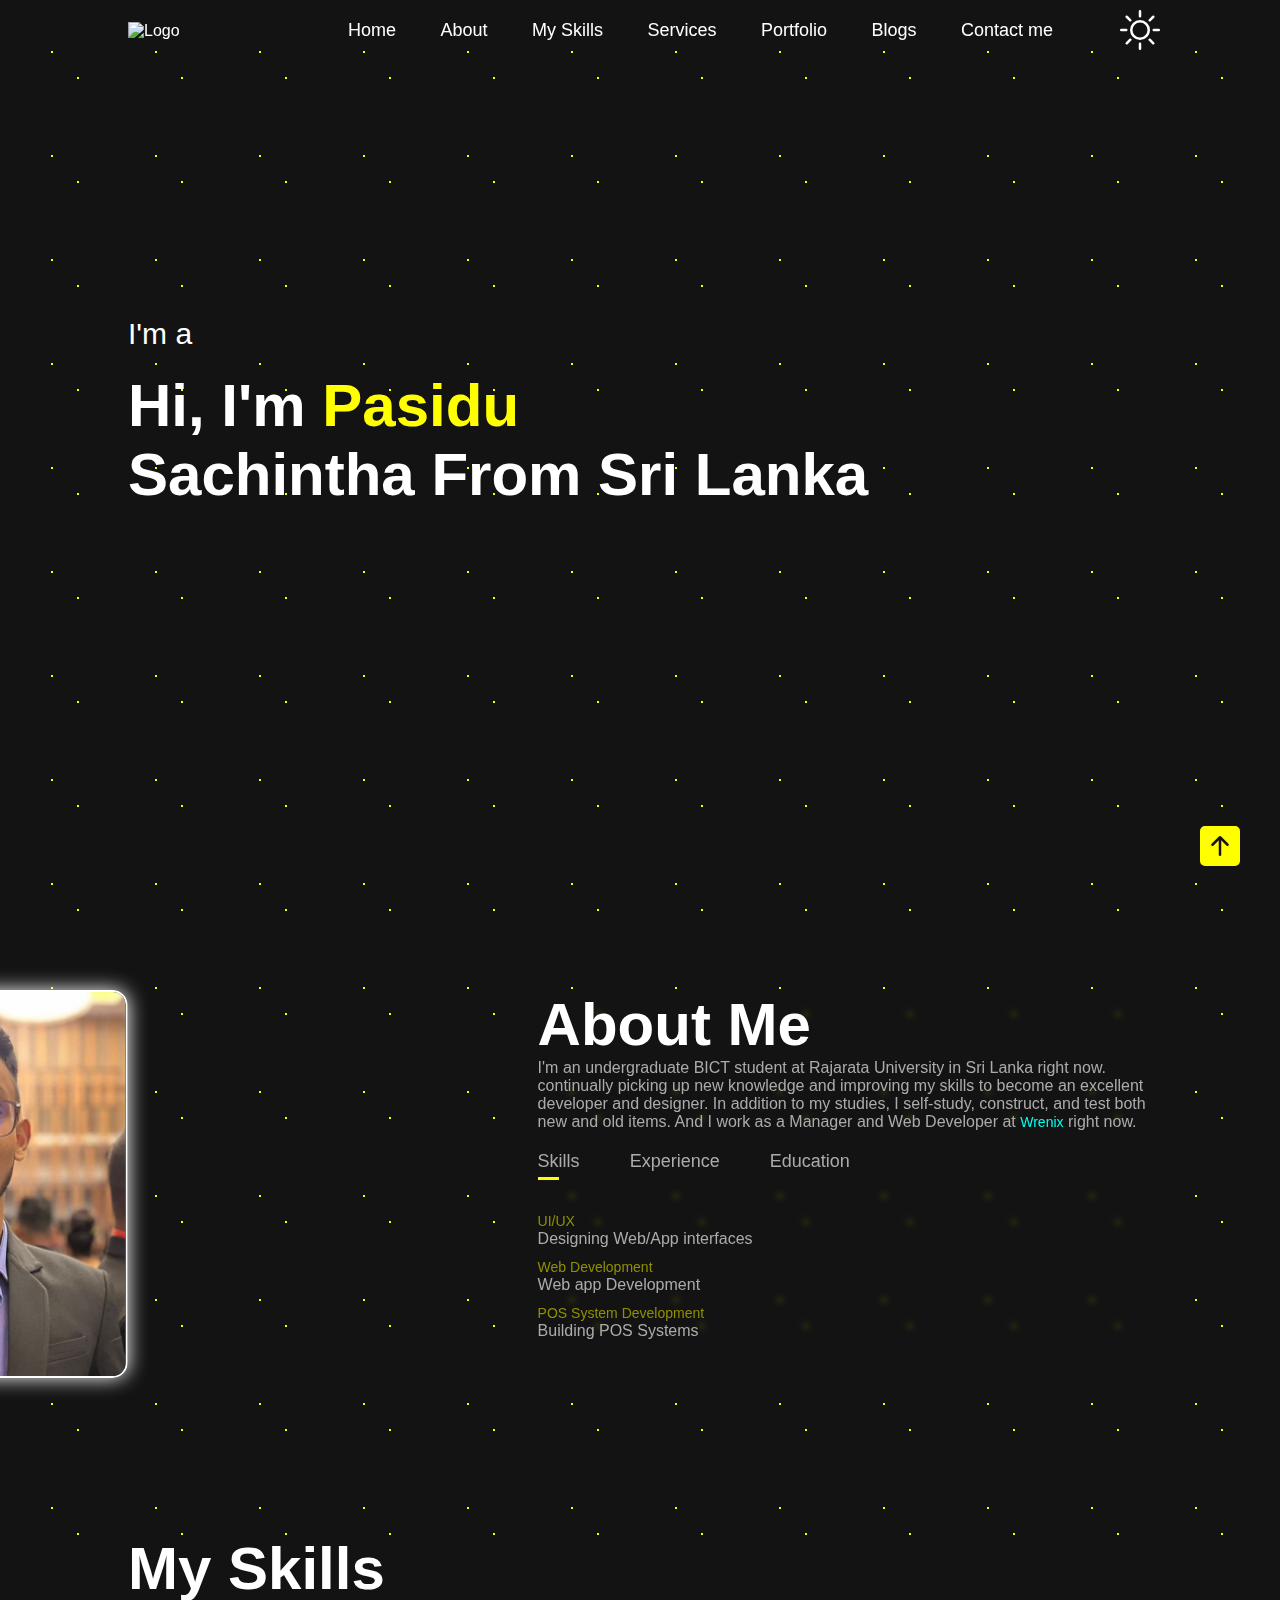
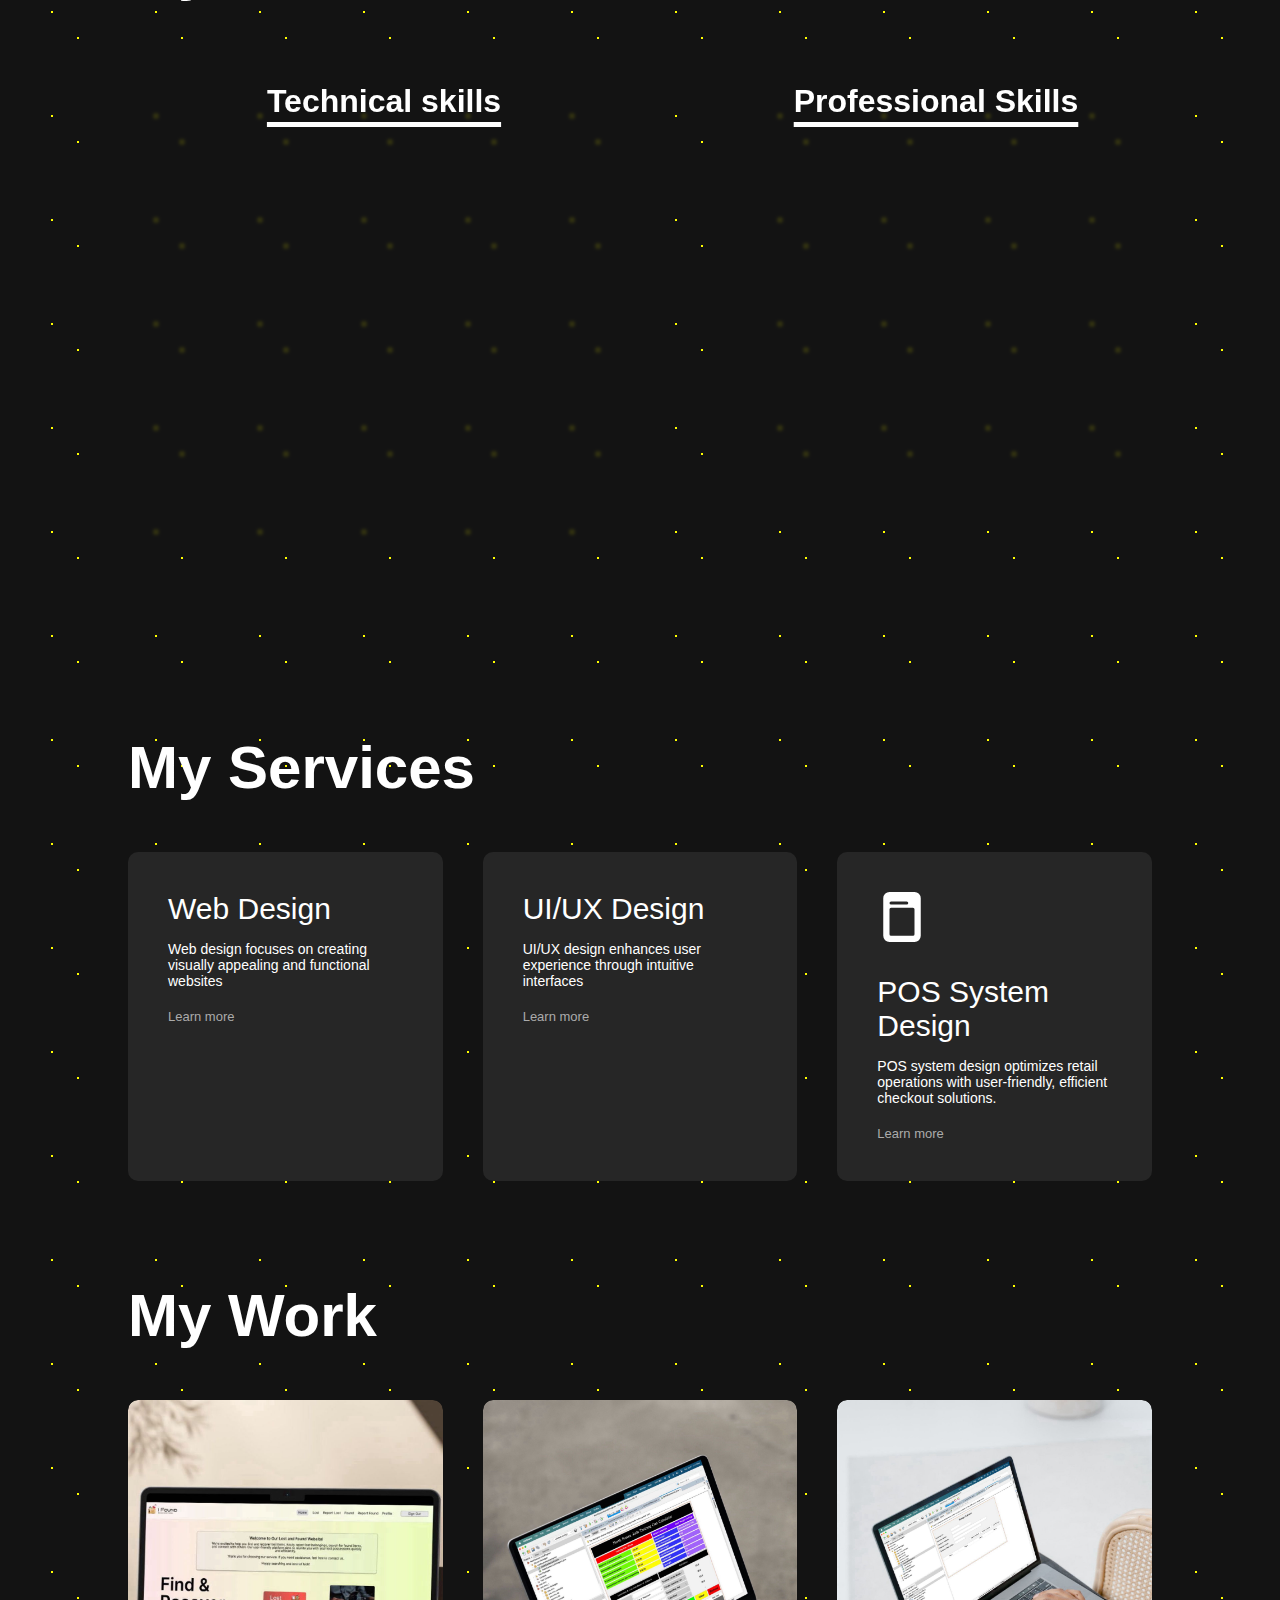
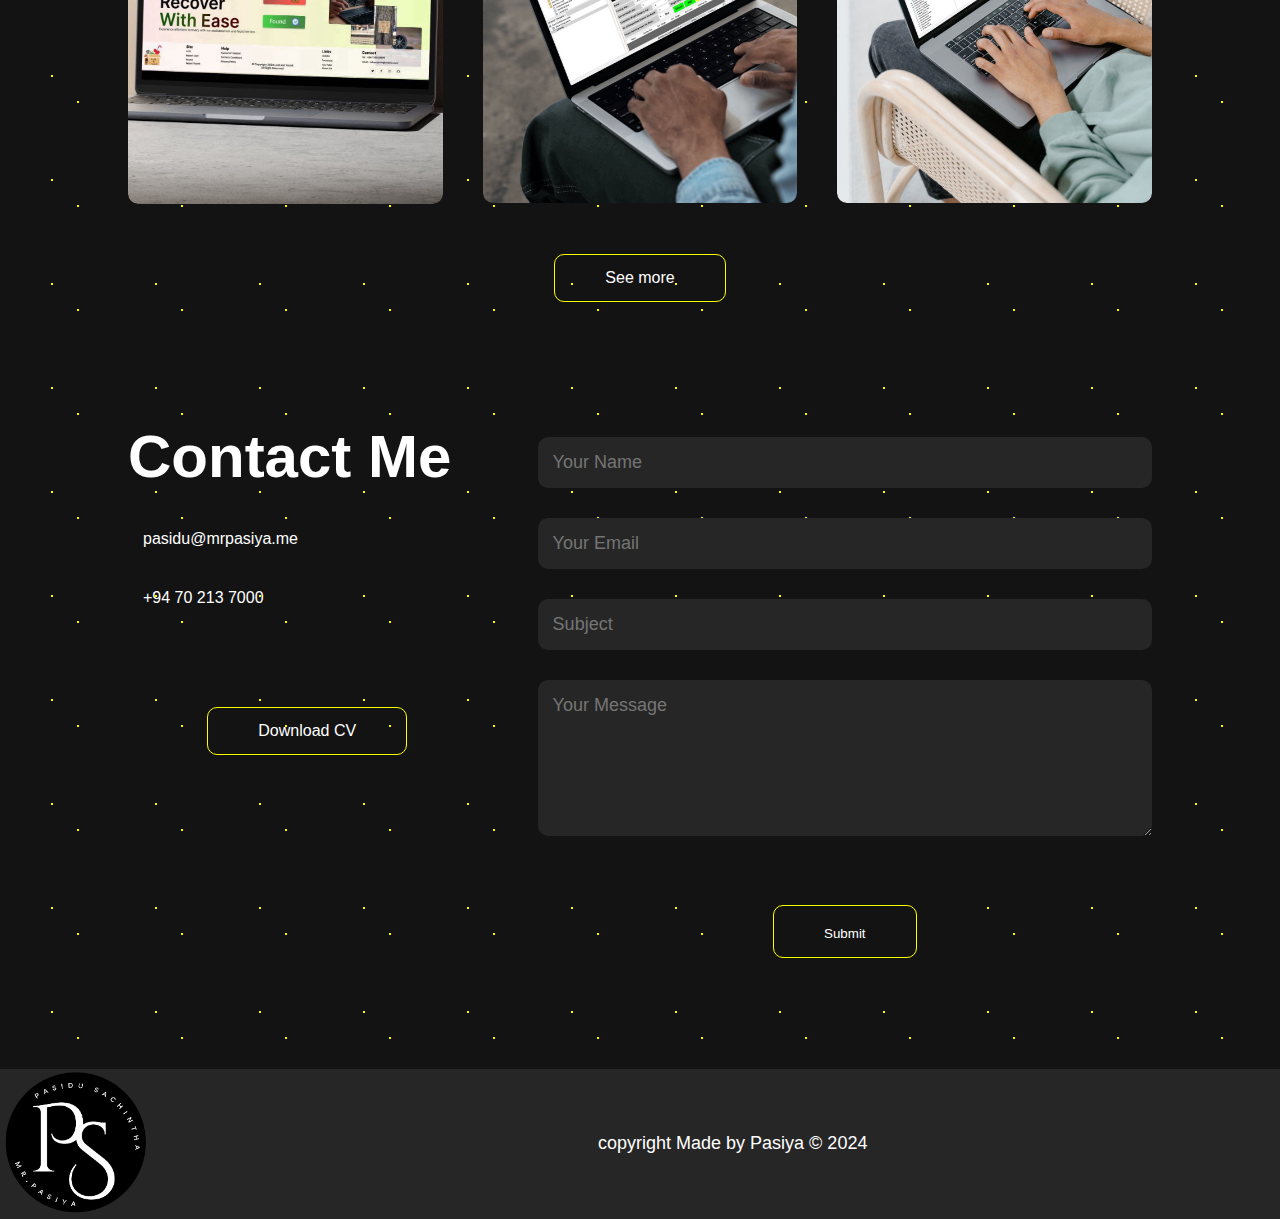
==== commit 2a3b5854: "update email" ====
--- a/index.html
+++ b/index.html
@@ -289,7 +289,7 @@
             <div class="row">
                 <div class="contact-left">
                     <h1 class="sub-title bounce">Contact Me</h1>
-                    <p><i class="fa-solid fa-paper-plane pulse"></i>contactme@example.com</p>
+                    <p><i class="fa-solid fa-paper-plane pulse"></i>pasidu@mrpasiya.me</p>
                     <p><i class="fa-solid fa-phone-volume pulse"></i>+94 70 213 7000</p>
                     <div class="social-icons">
                         <a href="https://web.facebook.com/pasidu.sachintha.1/" class="facebook" target="_blank"> <i
